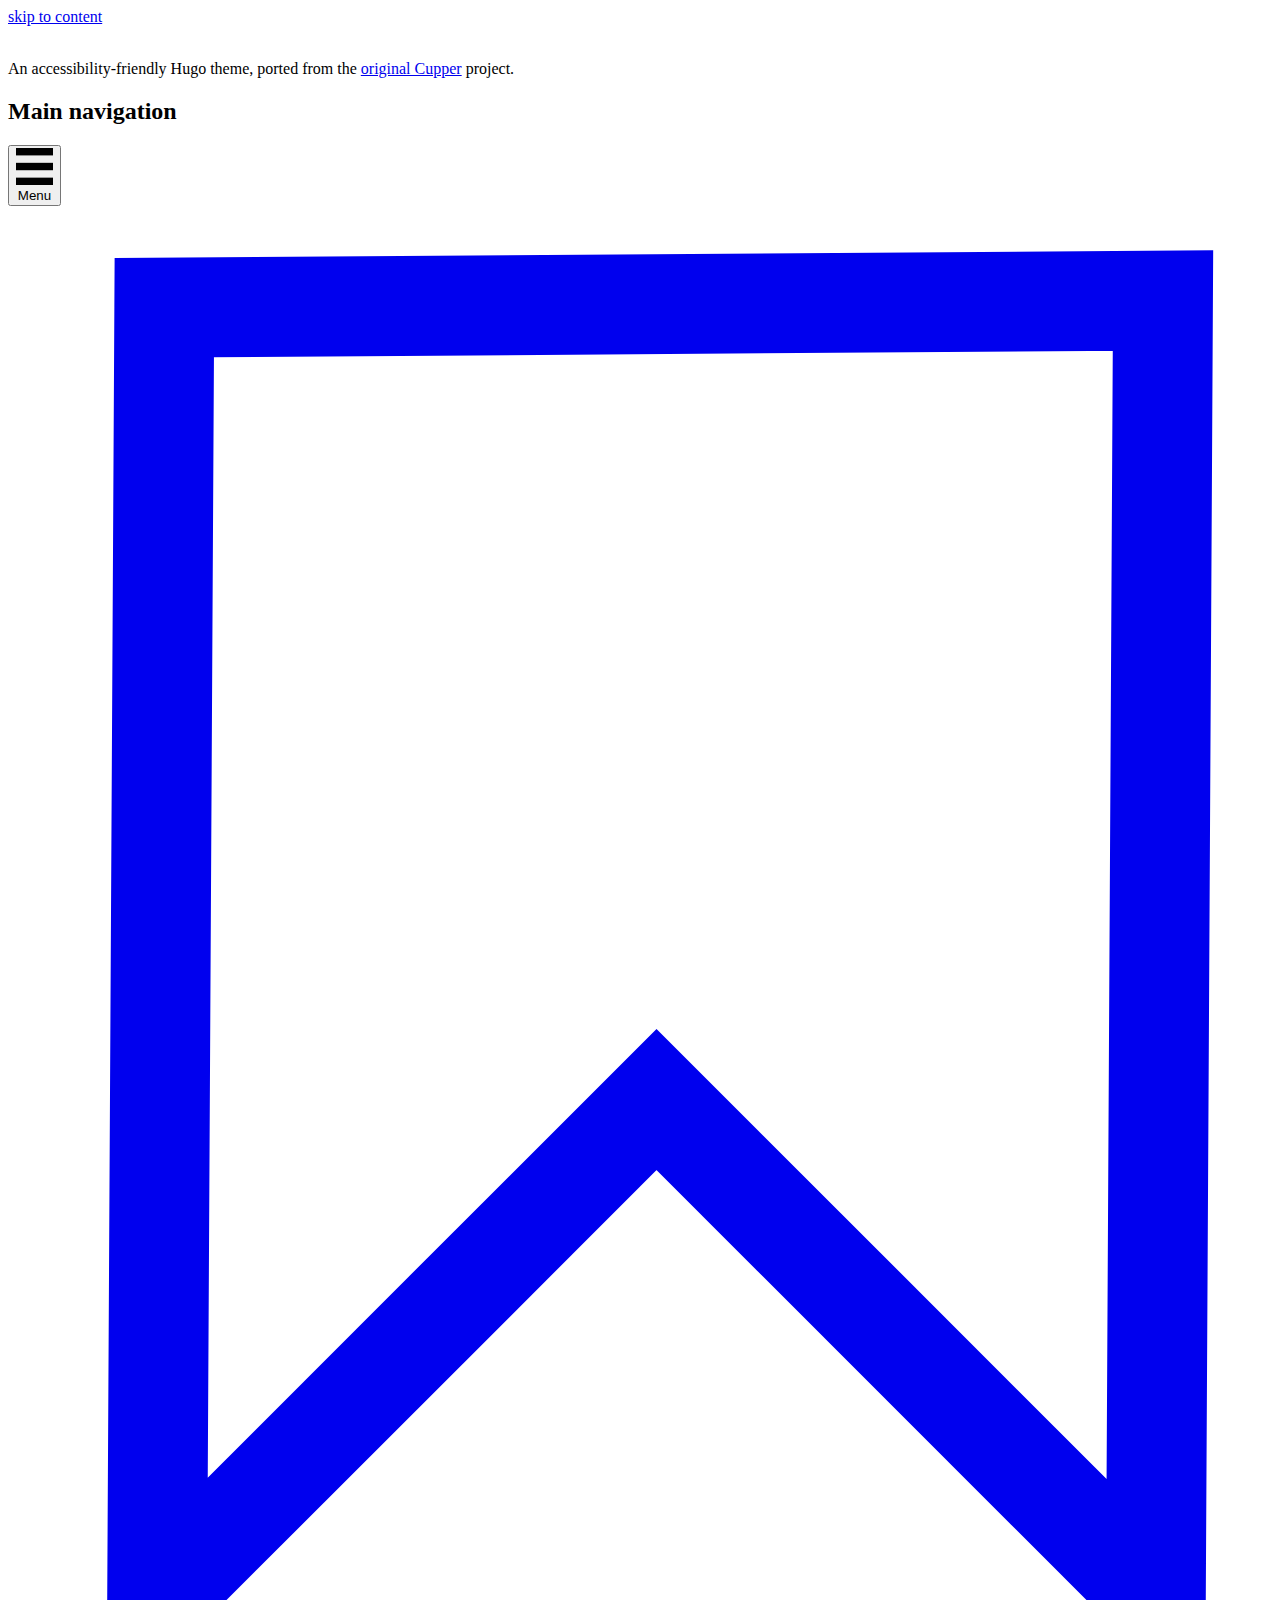
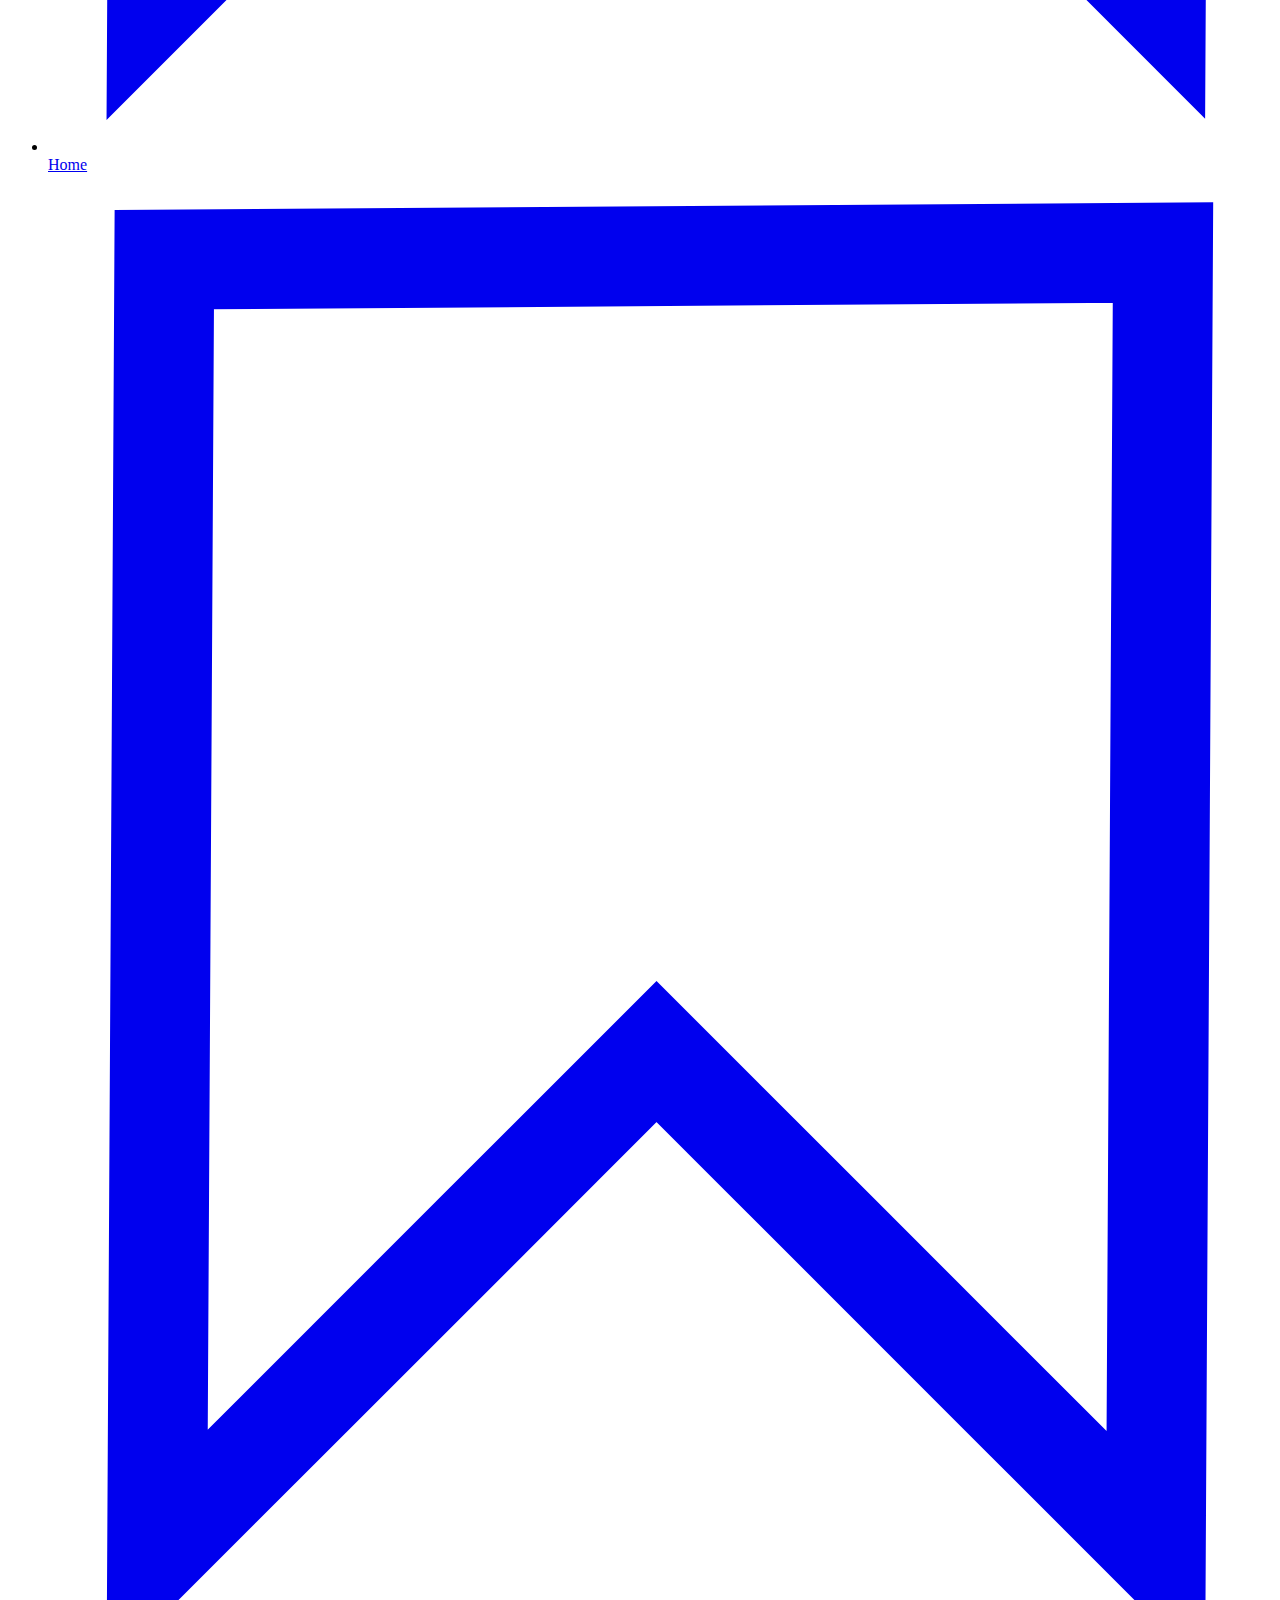
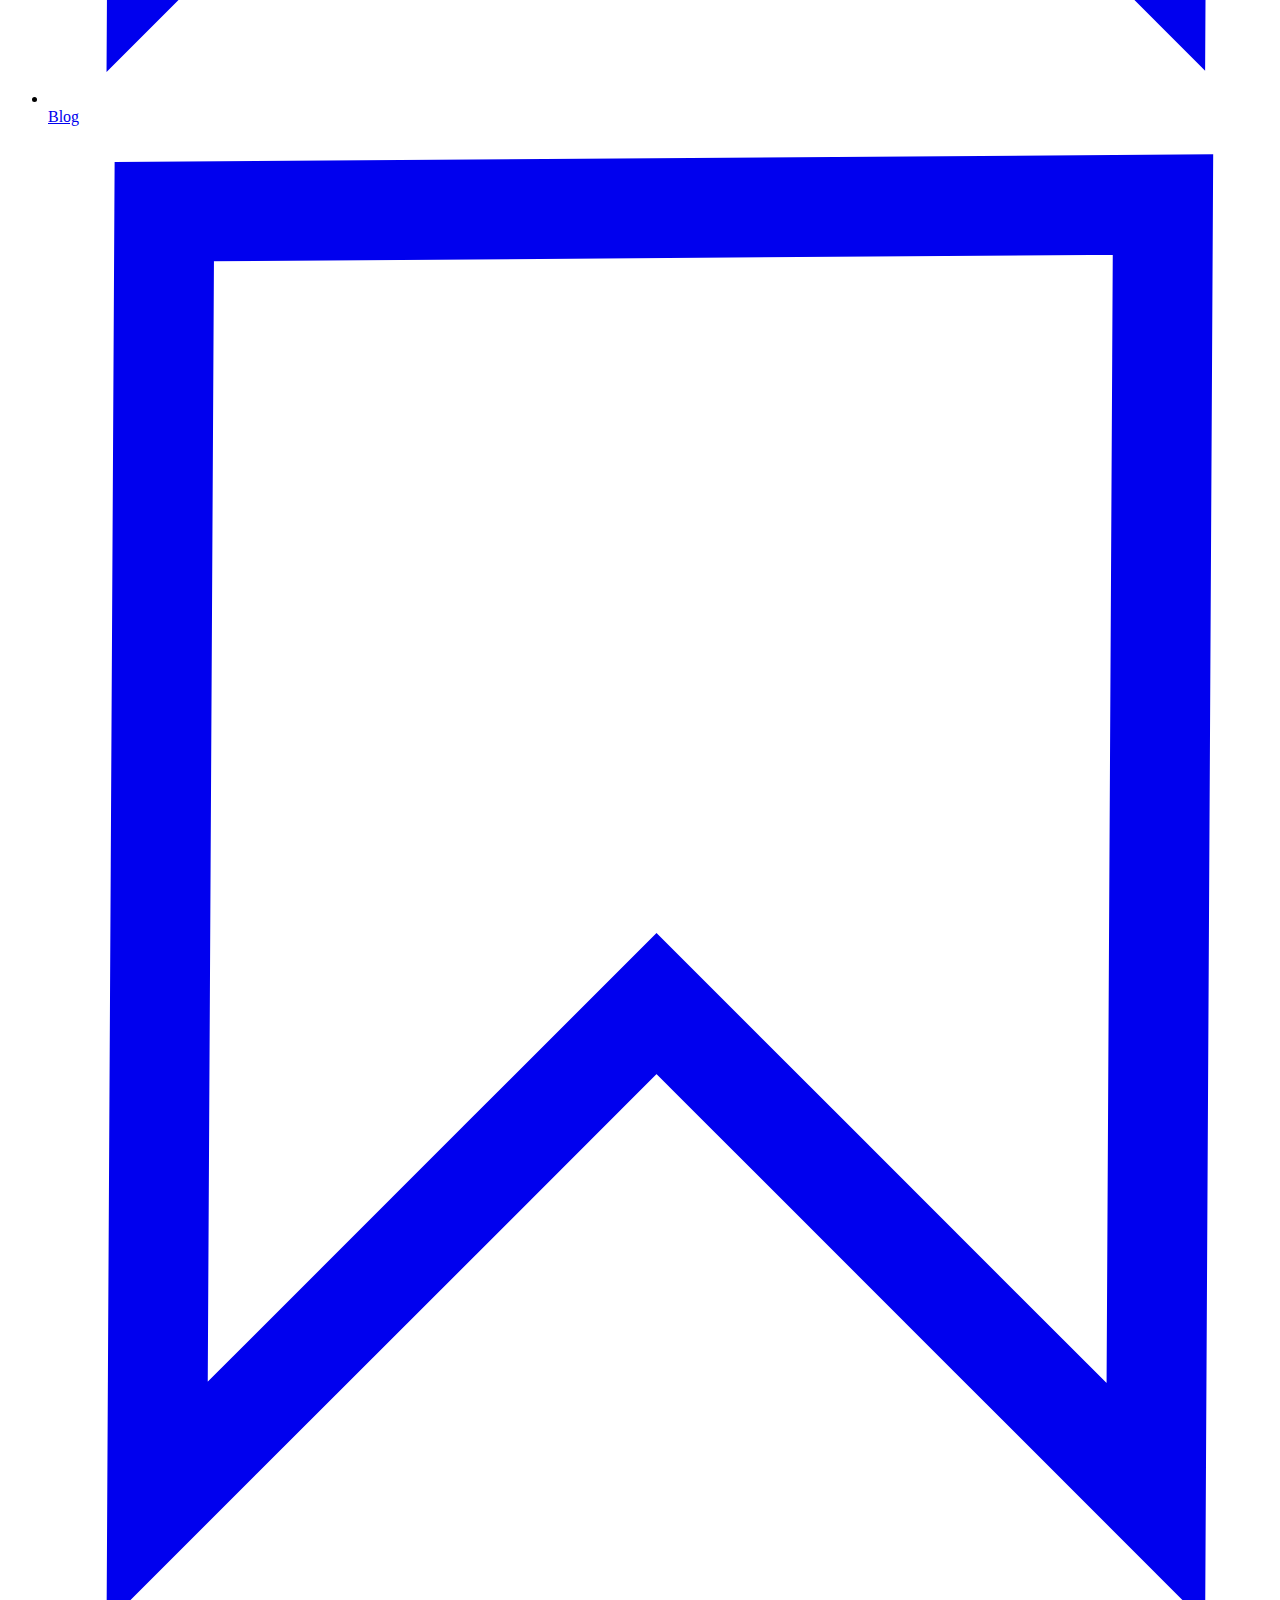
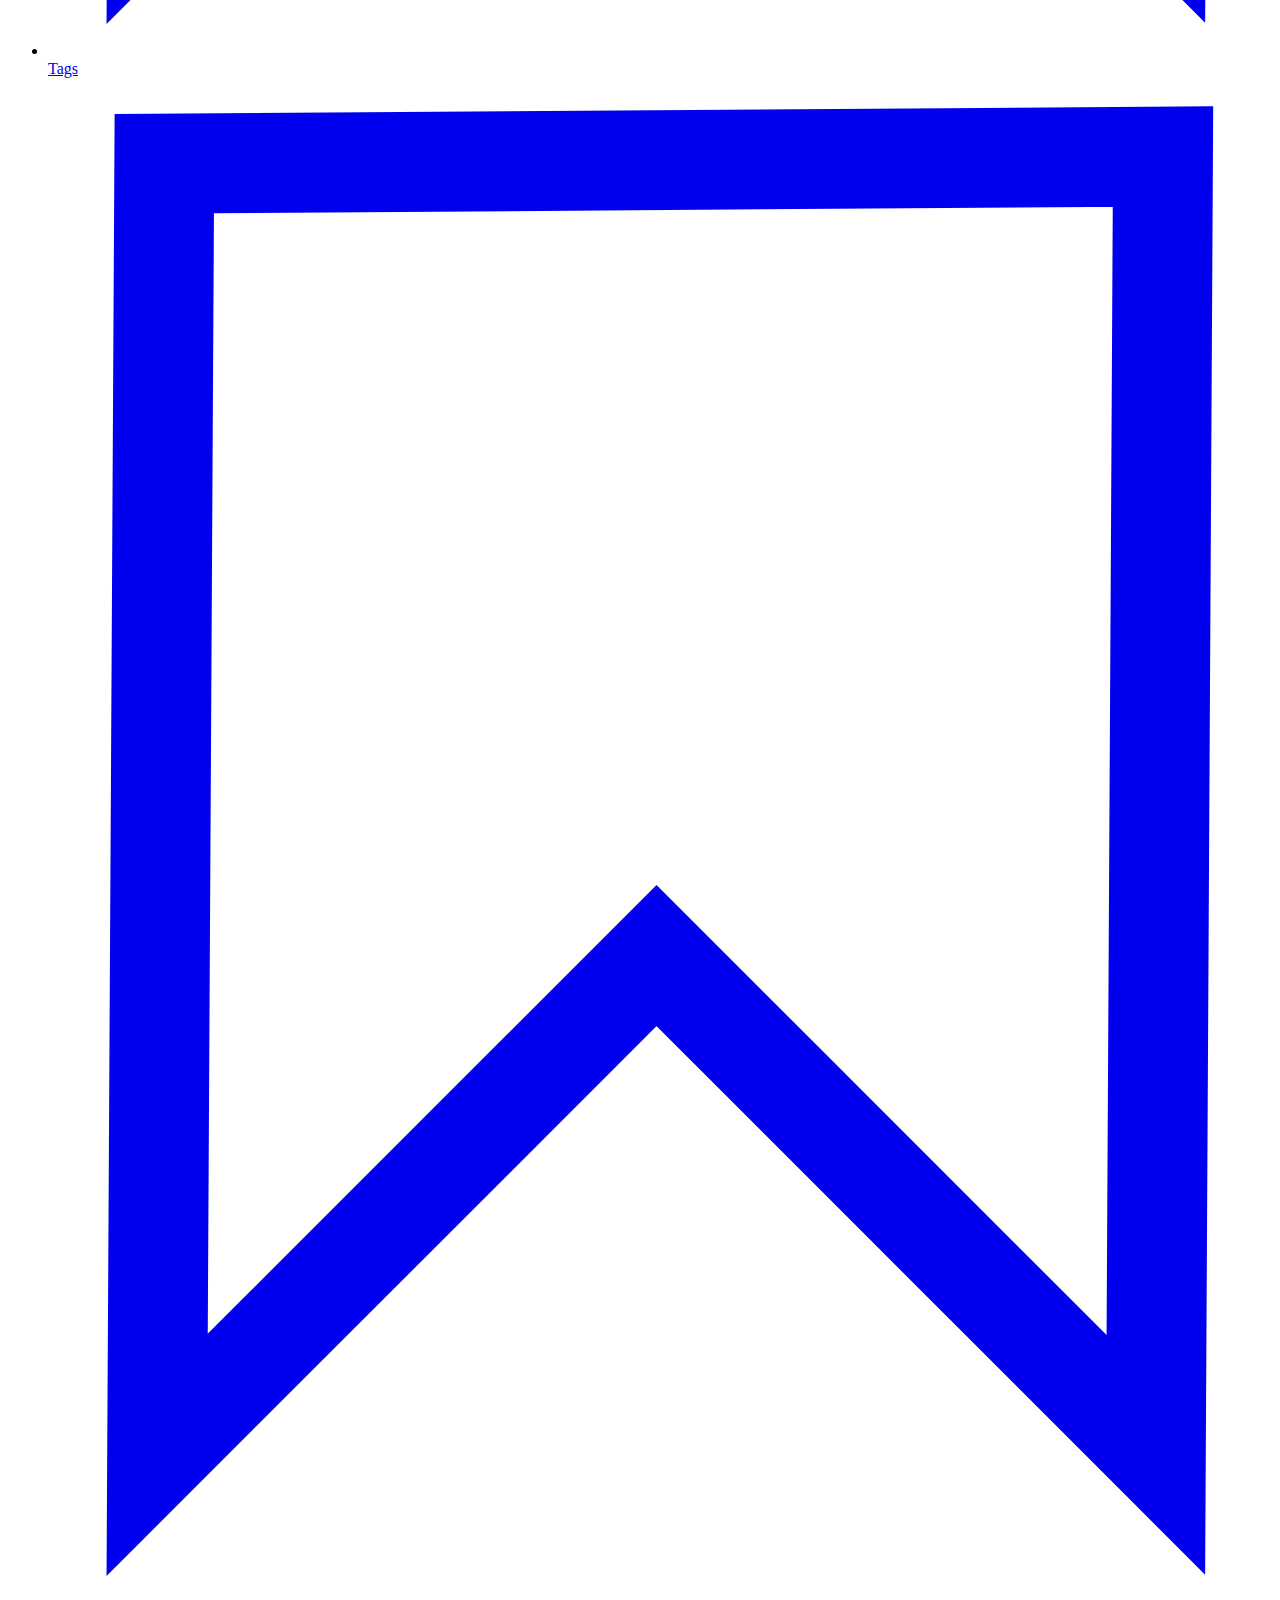
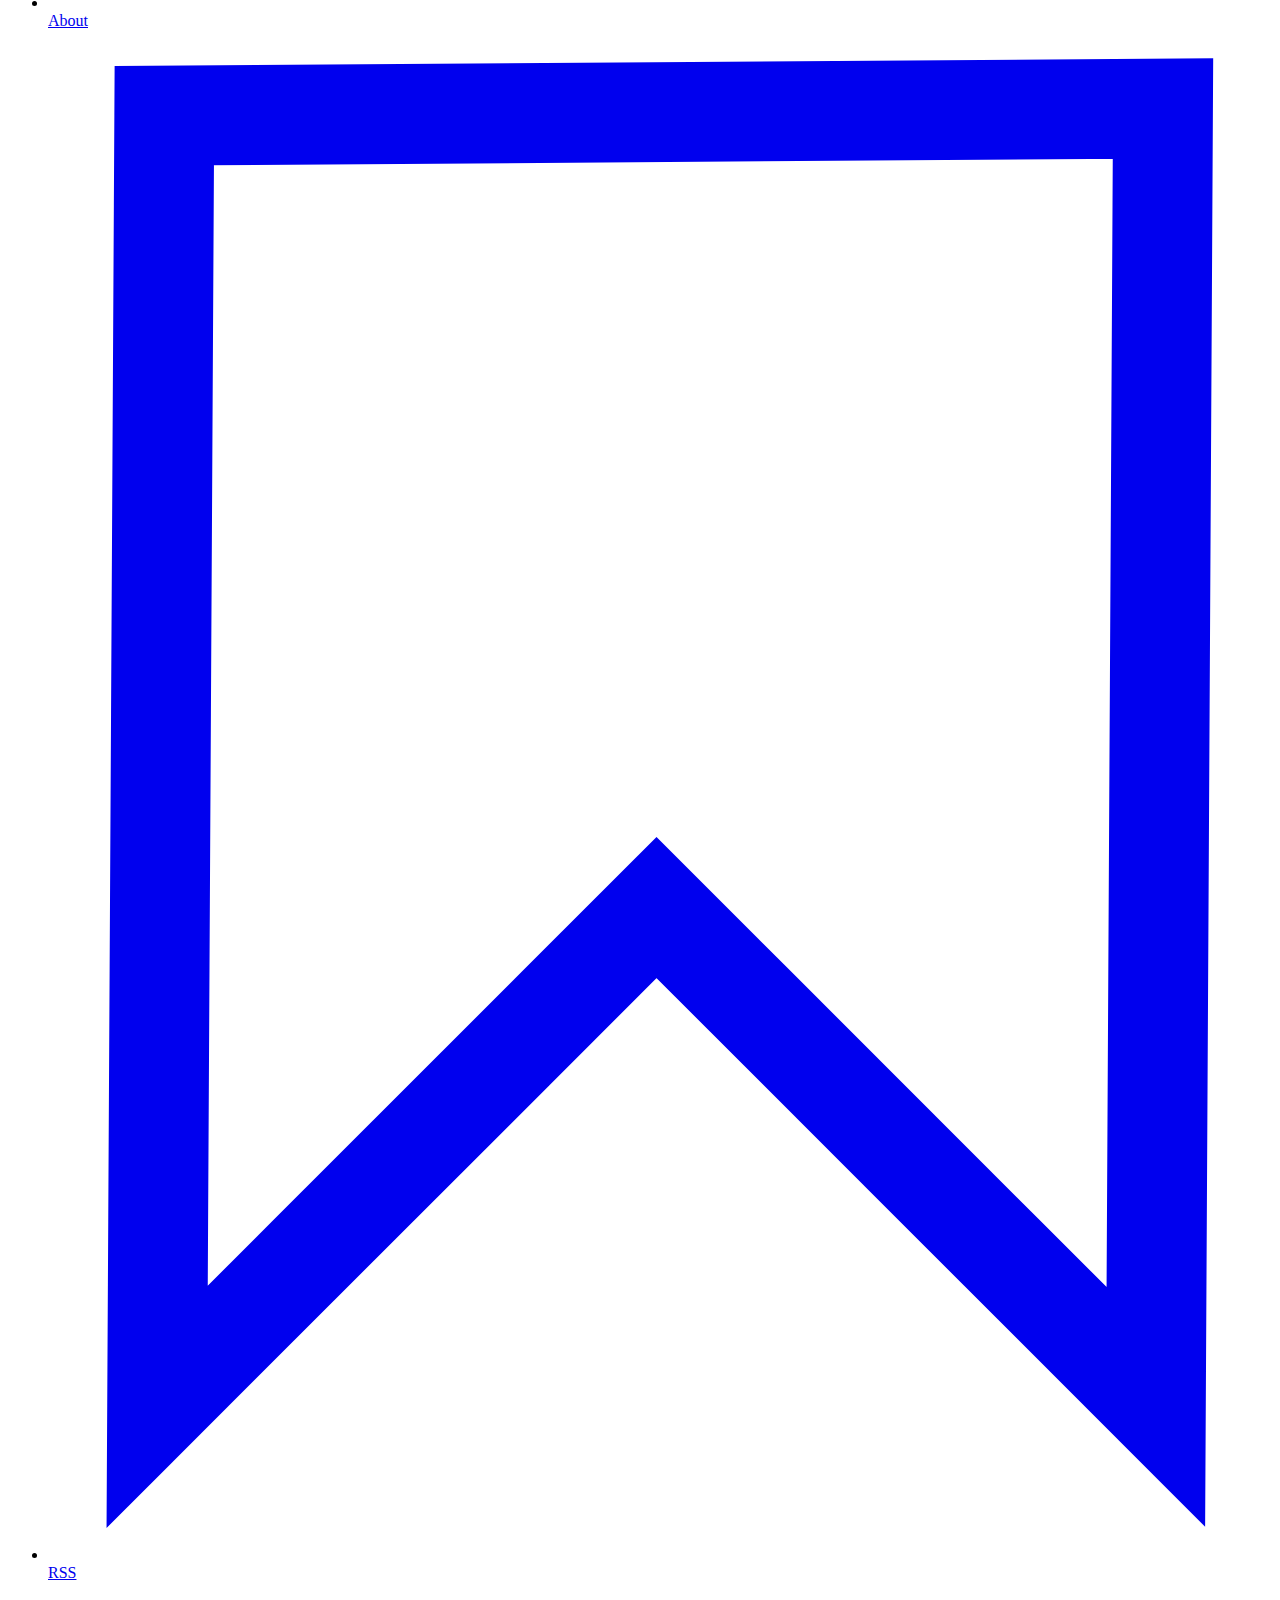
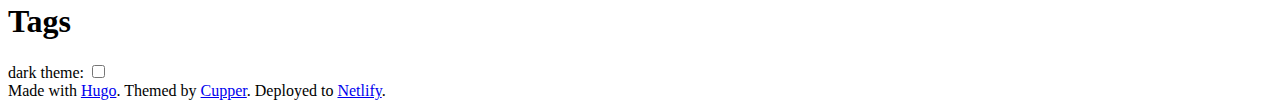
==== public/tags/index.html @ f9ec1fa9 "initial commit" ====
<!DOCTYPE html>
<html lang="en">
  <head>
  <meta charset="utf-8">
  <meta name="viewport" content="width=device-width, initial-scale=1.0">
  <meta http-equiv="X-UA-Compatible" content="IE=edge">

  <meta name="generator" content="Hugo 0.54.0" />
  <link rel="canonical" href="https://example.com/tags/">

  

  <link rel="apple-touch-icon" sizes="180x180" href="/apple-touch-icon.png">
  <link rel="icon" type="image/png" sizes="32x32" href="/favicon-32x32.png">
  <link rel="icon" type="image/png" sizes="16x16" href="/favicon-16x16.png">
  <link rel="manifest" href="/site.webmanifest">
  <link rel="mask-icon" href="/safari-pinned-tab.svg" color="#000000">
  <meta name="msapplication-TileColor" content="#ffffff">
  <meta name="theme-color" content="#ffffff">

  <link rel="stylesheet" href="https://example.com/css/prism.css" media="none" onload="this.media='all';">

  
  
  <link rel="stylesheet" type="text/css" href="https://example.com/css/styles.css">

  <style id="inverter" media="none">
    html { filter: invert(100%) }
    * { background-color: inherit }
    img:not([src*=".svg"]), .colors, iframe, .demo-container { filter: invert(100%) }
  </style>

  
  
  <title>Tags | Cupper</title>
</head>

  <body>
    <a href="#main">skip to content</a>
    <svg style="display: none">
  <symbol id="bookmark" viewBox="0 0 40 50">
   <g transform="translate(2266 3206.2)">
    <path style="stroke:currentColor;stroke-width:3.2637;fill:none" d="m-2262.2-3203.4-.2331 42.195 16.319-16.318 16.318 16.318.2331-42.428z"/>
   </g>
  </symbol>

  <symbol id="w3c" viewBox="0 0 127.09899 67.763">
   <text font-size="83" style="font-size:83px;font-family:Trebuchet;letter-spacing:-12;fill-opacity:0" letter-spacing="-12" y="67.609352" x="-26.782778">W3C</text>
   <text font-size="83" style="font-size:83px;font-weight:bold;font-family:Trebuchet;fill-opacity:0" y="67.609352" x="153.21722" font-weight="bold">SVG</text>
   <path style="fill:currentColor;image-rendering:optimizeQuality;shape-rendering:geometricPrecision" d="m33.695.377 12.062 41.016 12.067-41.016h8.731l-19.968 67.386h-.831l-12.48-41.759-12.479 41.759h-.832l-19.965-67.386h8.736l12.061 41.016 8.154-27.618-3.993-13.397h8.737z"/>
   <path style="fill:currentColor;image-rendering:optimizeQuality;shape-rendering:geometricPrecision" d="m91.355 46.132c0 6.104-1.624 11.234-4.862 15.394-3.248 4.158-7.45 6.237-12.607 6.237-3.882 0-7.263-1.238-10.148-3.702-2.885-2.47-5.02-5.812-6.406-10.022l6.82-2.829c1.001 2.552 2.317 4.562 3.953 6.028 1.636 1.469 3.56 2.207 5.781 2.207 2.329 0 4.3-1.306 5.909-3.911 1.609-2.606 2.411-5.738 2.411-9.401 0-4.049-.861-7.179-2.582-9.399-1.995-2.604-5.129-3.912-9.397-3.912h-3.327v-3.991l11.646-20.133h-14.062l-3.911 6.655h-2.493v-14.976h32.441v4.075l-12.31 21.217c4.324 1.385 7.596 3.911 9.815 7.571 2.22 3.659 3.329 7.953 3.329 12.892z"/>
   <path style="fill:currentColor;image-rendering:optimizeQuality;shape-rendering:geometricPrecision" d="m125.21 0 1.414 8.6-5.008 9.583s-1.924-4.064-5.117-6.314c-2.693-1.899-4.447-2.309-7.186-1.746-3.527.73-7.516 4.938-9.258 10.13-2.084 6.21-2.104 9.218-2.178 11.978-.115 4.428.58 7.043.58 7.043s-3.04-5.626-3.011-13.866c.018-5.882.947-11.218 3.666-16.479 2.404-4.627 5.954-7.404 9.114-7.728 3.264-.343 5.848 1.229 7.841 2.938 2.089 1.788 4.213 5.698 4.213 5.698l4.94-9.837z"/>
   <path style="fill:currentColor;image-rendering:optimizeQuality;shape-rendering:geometricPrecision" d="m125.82 48.674s-2.208 3.957-3.589 5.48c-1.379 1.524-3.849 4.209-6.896 5.555-3.049 1.343-4.646 1.598-7.661 1.306-3.01-.29-5.807-2.032-6.786-2.764-.979-.722-3.486-2.864-4.897-4.854-1.42-2-3.634-5.995-3.634-5.995s1.233 4.001 2.007 5.699c.442.977 1.81 3.965 3.749 6.572 1.805 2.425 5.315 6.604 10.652 7.545 5.336.945 9.002-1.449 9.907-2.031.907-.578 2.819-2.178 4.032-3.475 1.264-1.351 2.459-3.079 3.116-4.108.487-.758 1.276-2.286 1.276-2.286l-1.276-6.644z"/>
  </symbol>

  <symbol id="tag" viewBox="0 0 177.16535 177.16535">
    <g transform="translate(0 -875.2)">
     <path style="fill-rule:evenodd;stroke-width:0;fill:currentColor" d="m159.9 894.3-68.79 8.5872-75.42 77.336 61.931 60.397 75.429-76.565 6.8495-69.755zm-31.412 31.835a10.813 10.813 0 0 1 1.8443 2.247 10.813 10.813 0 0 1 -3.5174 14.872l-.0445.0275a10.813 10.813 0 0 1 -14.86 -3.5714 10.813 10.813 0 0 1 3.5563 -14.863 10.813 10.813 0 0 1 13.022 1.2884z"/>
    </g>
  </symbol>

  <symbol id="balloon" viewBox="0 0 141.73228 177.16535">
   <g transform="translate(0 -875.2)">
    <g>
     <path style="fill:currentColor" d="m68.156 882.83-.88753 1.4269c-4.9564 7.9666-6.3764 17.321-5.6731 37.378.36584 10.437 1.1246 23.51 1.6874 29.062.38895 3.8372 3.8278 32.454 4.6105 38.459 4.6694-.24176 9.2946.2879 14.377 1.481 1.2359-3.2937 5.2496-13.088 8.886-21.623 6.249-14.668 8.4128-21.264 10.253-31.252 1.2464-6.7626 1.6341-12.156 1.4204-19.764-.36325-12.93-2.1234-19.487-6.9377-25.843-2.0833-2.7507-6.9865-7.6112-7.9127-7.8436-.79716-.20019-6.6946-1.0922-6.7755-1.0248-.02213.0182-5.0006-.41858-7.5248-.22808l-2.149-.22808h-3.3738z"/>
     <path style="fill:currentColor" d="m61.915 883.28-3.2484.4497c-1.7863.24724-3.5182.53481-3.8494.63994-2.4751.33811-4.7267.86957-6.7777 1.5696-.28598 0-1.0254.20146-2.3695.58589-5.0418 1.4418-6.6374 2.2604-8.2567 4.2364-6.281 7.6657-11.457 18.43-12.932 26.891-1.4667 8.4111.71353 22.583 5.0764 32.996 3.8064 9.0852 13.569 25.149 22.801 37.517 1.3741 1.841 2.1708 2.9286 2.4712 3.5792 3.5437-1.1699 6.8496-1.9336 10.082-2.3263-1.3569-5.7831-4.6968-21.86-6.8361-33.002-.92884-4.8368-2.4692-14.322-3.2452-19.991-.68557-5.0083-.77707-6.9534-.74159-15.791.04316-10.803.41822-16.162 1.5026-21.503 1.4593-5.9026 3.3494-11.077 6.3247-15.852z"/>
     <path style="fill:currentColor" d="m94.499 885.78c-.10214-.0109-.13691 0-.0907.0409.16033.13489 1.329 1.0675 2.5976 2.0723 6.7003 5.307 11.273 14.568 12.658 25.638.52519 4.1949.24765 14.361-.5059 18.523-2.4775 13.684-9.7807 32.345-20.944 53.519l-3.0559 5.7971c2.8082.76579 5.7915 1.727 8.9926 2.8441 11.562-11.691 18.349-19.678 24.129-28.394 7.8992-11.913 11.132-20.234 12.24-31.518.98442-10.02-1.5579-20.876-6.7799-28.959-.2758-.4269-.57803-.86856-.89617-1.3166-3.247-6.13-9.752-12.053-21.264-16.131-2.3687-.86369-6.3657-2.0433-7.0802-2.1166z"/>
     <path style="fill:currentColor" d="m32.52 892.22c-.20090-.13016-1.4606.81389-3.9132 2.7457-11.486 9.0476-17.632 24.186-16.078 39.61.79699 7.9138 2.4066 13.505 5.9184 20.562 5.8577 11.77 14.749 23.219 30.087 38.74.05838.059.12188.1244.18052.1838 1.3166-.5556 2.5965-1.0618 3.8429-1.5199-.66408-.32448-1.4608-1.3297-3.8116-4.4602-5.0951-6.785-8.7512-11.962-13.051-18.486-5.1379-7.7948-5.0097-7.5894-8.0586-13.054-6.2097-11.13-8.2674-17.725-8.6014-27.563-.21552-6.3494.13041-9.2733 1.775-14.987 2.1832-7.5849 3.9273-10.986 9.2693-18.07 1.7839-2.3656 2.6418-3.57 2.4409-3.7003z"/>
     <path style="fill:currentColor" d="m69.133 992.37c-6.2405.0309-12.635.76718-19.554 2.5706 4.6956 4.7759 9.935 10.258 12.05 12.625l4.1272 4.6202h11.493l3.964-4.4516c2.0962-2.3541 7.4804-7.9845 12.201-12.768-8.378-1.4975-16.207-2.6353-24.281-2.5955z"/>
     <rect style="stroke-width:0;fill:currentColor" ry="2.0328" height="27.746" width="22.766" y="1017.7" x="60.201"/>
    </g>
   </g>
  </symbol>

  <symbol id="info" viewBox="0 0 41.667 41.667">
   <g transform="translate(-37.035 -1004.6)">
    <path style="stroke-linejoin:round;stroke:currentColor;stroke-linecap:round;stroke-width:3.728;fill:none" d="m76.25 1030.2a18.968 18.968 0 0 1 -23.037 13.709 18.968 18.968 0 0 1 -13.738 -23.019 18.968 18.968 0 0 1 23.001 -13.768 18.968 18.968 0 0 1 13.798 22.984"/>
    <g transform="matrix(1.1146 0 0 1.1146 -26.276 -124.92)">
     <path style="stroke:currentColor;stroke-linecap:round;stroke-width:3.728;fill:none" d="m75.491 1039.5v-8.7472"/>
     <path style="stroke-width:0;fill:currentColor" transform="scale(-1)" d="m-73.193-1024.5a2.3719 2.3719 0 0 1 -2.8807 1.7142 2.3719 2.3719 0 0 1 -1.718 -2.8785 2.3719 2.3719 0 0 1 2.8763 -1.7217 2.3719 2.3719 0 0 1 1.7254 2.8741"/>
    </g>
   </g>
  </symbol>

  <symbol id="warning" viewBox="0 0 48.430474 41.646302">
    <g transform="translate(-1.1273 -1010.2)">
     <path style="stroke-linejoin:round;stroke:currentColor;stroke-linecap:round;stroke-width:4.151;fill:none" d="m25.343 1012.3-22.14 37.496h44.28z"/>
     <path style="stroke:currentColor;stroke-linecap:round;stroke-width:4.1512;fill:none" d="m25.54 1027.7v8.7472"/>
     <path style="stroke-width:0;fill:currentColor" d="m27.839 1042.8a2.3719 2.3719 0 0 1 -2.8807 1.7143 2.3719 2.3719 0 0 1 -1.718 -2.8785 2.3719 2.3719 0 0 1 2.8763 -1.7217 2.3719 2.3719 0 0 1 1.7254 2.8741"/>
    </g>
  </symbol>

  <symbol id="menu" viewBox="0 0 50 50">
     <rect style="stroke-width:0;fill:currentColor" height="10" width="50" y="0" x="0"/>
     <rect style="stroke-width:0;fill:currentColor" height="10" width="50" y="20" x="0"/>
     <rect style="stroke-width:0;fill:currentColor" height="10" width="50" y="40" x="0"/>
   </symbol>

   <symbol id="link" viewBox="0 0 50 50">
    <g transform="translate(0 -1002.4)">
     <g transform="matrix(.095670 0 0 .095670 2.3233 1004.9)">
      <g>
       <path style="stroke-width:0;fill:currentColor" d="m452.84 192.9-128.65 128.65c-35.535 35.54-93.108 35.54-128.65 0l-42.881-42.886 42.881-42.876 42.884 42.876c11.845 11.822 31.064 11.846 42.886 0l128.64-128.64c11.816-11.831 11.816-31.066 0-42.9l-42.881-42.881c-11.822-11.814-31.064-11.814-42.887 0l-45.928 45.936c-21.292-12.531-45.491-17.905-69.449-16.291l72.501-72.526c35.535-35.521 93.136-35.521 128.64 0l42.886 42.881c35.535 35.523 35.535 93.141-.001 128.66zm-254.28 168.51-45.903 45.9c-11.845 11.846-31.064 11.817-42.881 0l-42.884-42.881c-11.845-11.821-11.845-31.041 0-42.886l128.65-128.65c11.819-11.814 31.069-11.814 42.884 0l42.886 42.886 42.876-42.886-42.876-42.881c-35.54-35.521-93.113-35.521-128.65 0l-128.65 128.64c-35.538 35.545-35.538 93.146 0 128.65l42.883 42.882c35.51 35.54 93.11 35.54 128.65 0l72.496-72.499c-23.956 1.597-48.092-3.784-69.474-16.283z"/>
      </g>
     </g>
    </g>
  </symbol>

  <symbol id="doc" viewBox="0 0 35 45">
   <g transform="translate(-147.53 -539.83)">
    <path style="stroke:currentColor;stroke-width:2.4501;fill:none" d="m149.38 542.67v39.194h31.354v-39.194z"/>
    <g style="stroke-width:25" transform="matrix(.098003 0 0 .098003 133.69 525.96)">
     <path d="m220 252.36h200" style="stroke:currentColor;stroke-width:25;fill:none"/>
     <path style="stroke:currentColor;stroke-width:25;fill:none" d="m220 409.95h200"/>
     <path d="m220 488.74h200" style="stroke:currentColor;stroke-width:25;fill:none"/>
     <path d="m220 331.15h200" style="stroke:currentColor;stroke-width:25;fill:none"/>
    </g>
   </g>
 </symbol>

 <symbol id="tick" viewBox="0 0 177.16535 177.16535">
  <g transform="translate(0 -875.2)">
   <rect style="stroke-width:0;fill:currentColor" transform="rotate(30)" height="155" width="40" y="702.99" x="556.82"/>
   <rect style="stroke-width:0;fill:currentColor" transform="rotate(30)" height="40" width="90.404" y="817.99" x="506.42"/>
  </g>
 </symbol>
</svg>

    <div class="wrapper">
      <header class="intro-and-nav" role="banner">
  <div>
    <div class="intro">
      <a class="logo" href="/" aria-label="Cupper home page">
        <img src="https://example.com/images/logo.svg" alt="">
      </a>
      <p class="library-desc">
        
          An accessibility-friendly Hugo theme, ported from the <a href="https://github.com/ThePacielloGroup/cupper">original Cupper</a> project.
        
      </p>
    </div>
    <nav id="patterns-nav" class="patterns" role="navigation">
  <h2 class="vh">Main navigation</h2>
  <button id="menu-button" aria-expanded="false">
    <svg viewBox="0 0 50 50" aria-hidden="true" focusable="false">
      <use xlink:href="#menu"></use>
    </svg>
    Menu
  </button>
  
  <ul id="patterns-list">
  
    <li class="pattern">
      
      
      
      
      <a href="/" >
        <svg class="bookmark-icon" aria-hidden="true" focusable="false" viewBox="0 0 40 50">
          <use xlink:href="#bookmark"></use>
        </svg>
        <span class="text">Home</span>
      </a>
    </li>
  
    <li class="pattern">
      
      
      
      
      <a href="/post/" >
        <svg class="bookmark-icon" aria-hidden="true" focusable="false" viewBox="0 0 40 50">
          <use xlink:href="#bookmark"></use>
        </svg>
        <span class="text">Blog</span>
      </a>
    </li>
  
    <li class="pattern">
      
      
      
      
      <a href="/tags/" aria-current="page">
        <svg class="bookmark-icon" aria-hidden="true" focusable="false" viewBox="0 0 40 50">
          <use xlink:href="#bookmark"></use>
        </svg>
        <span class="text">Tags</span>
      </a>
    </li>
  
    <li class="pattern">
      
      
      
      
      <a href="/about/" >
        <svg class="bookmark-icon" aria-hidden="true" focusable="false" viewBox="0 0 40 50">
          <use xlink:href="#bookmark"></use>
        </svg>
        <span class="text">About</span>
      </a>
    </li>
  
    <li class="pattern">
      
      
      
      
      <a href="/index.xml" >
        <svg class="bookmark-icon" aria-hidden="true" focusable="false" viewBox="0 0 40 50">
          <use xlink:href="#bookmark"></use>
        </svg>
        <span class="text">RSS</span>
      </a>
    </li>
  
  </ul>
</nav>
  </div>
</header>
      <div class="main-and-footer">
        <div>
          
  <main id="main">
    <h1>Tags</h1>
    <ul class="patterns-list">
      
      
    </ul>
  </main>

          <footer role="contentinfo">
  <div>
    <label for="themer">
      dark theme: <input type="checkbox" id="themer" class="vh">
      <span aria-hidden="true"></span>
    </label>
  </div>
  
    Made with <a href="https://gohugo.io/">Hugo</a>. Themed by <a href="https://github.com/zwbetz-gh/cupper-hugo-theme">Cupper</a>. Deployed to <a href="https://www.netlify.com/">Netlify</a>.
  
</footer>

        </div>
      </div>
    </div>
    <script src="https://example.com/js/prism.js"></script>
<script src="https://example.com/js/dom-scripts.js"></script>

    
  
  <script>
  window.ga=window.ga||function(){(ga.q=ga.q||[]).push(arguments)};ga.l=+new Date;
  ga('create', 'UA-123456789-1', 'auto');
  ga('send', 'pageview');
  </script>
  <script async src='https://www.google-analytics.com/analytics.js'></script>
  

  </body>
</html>
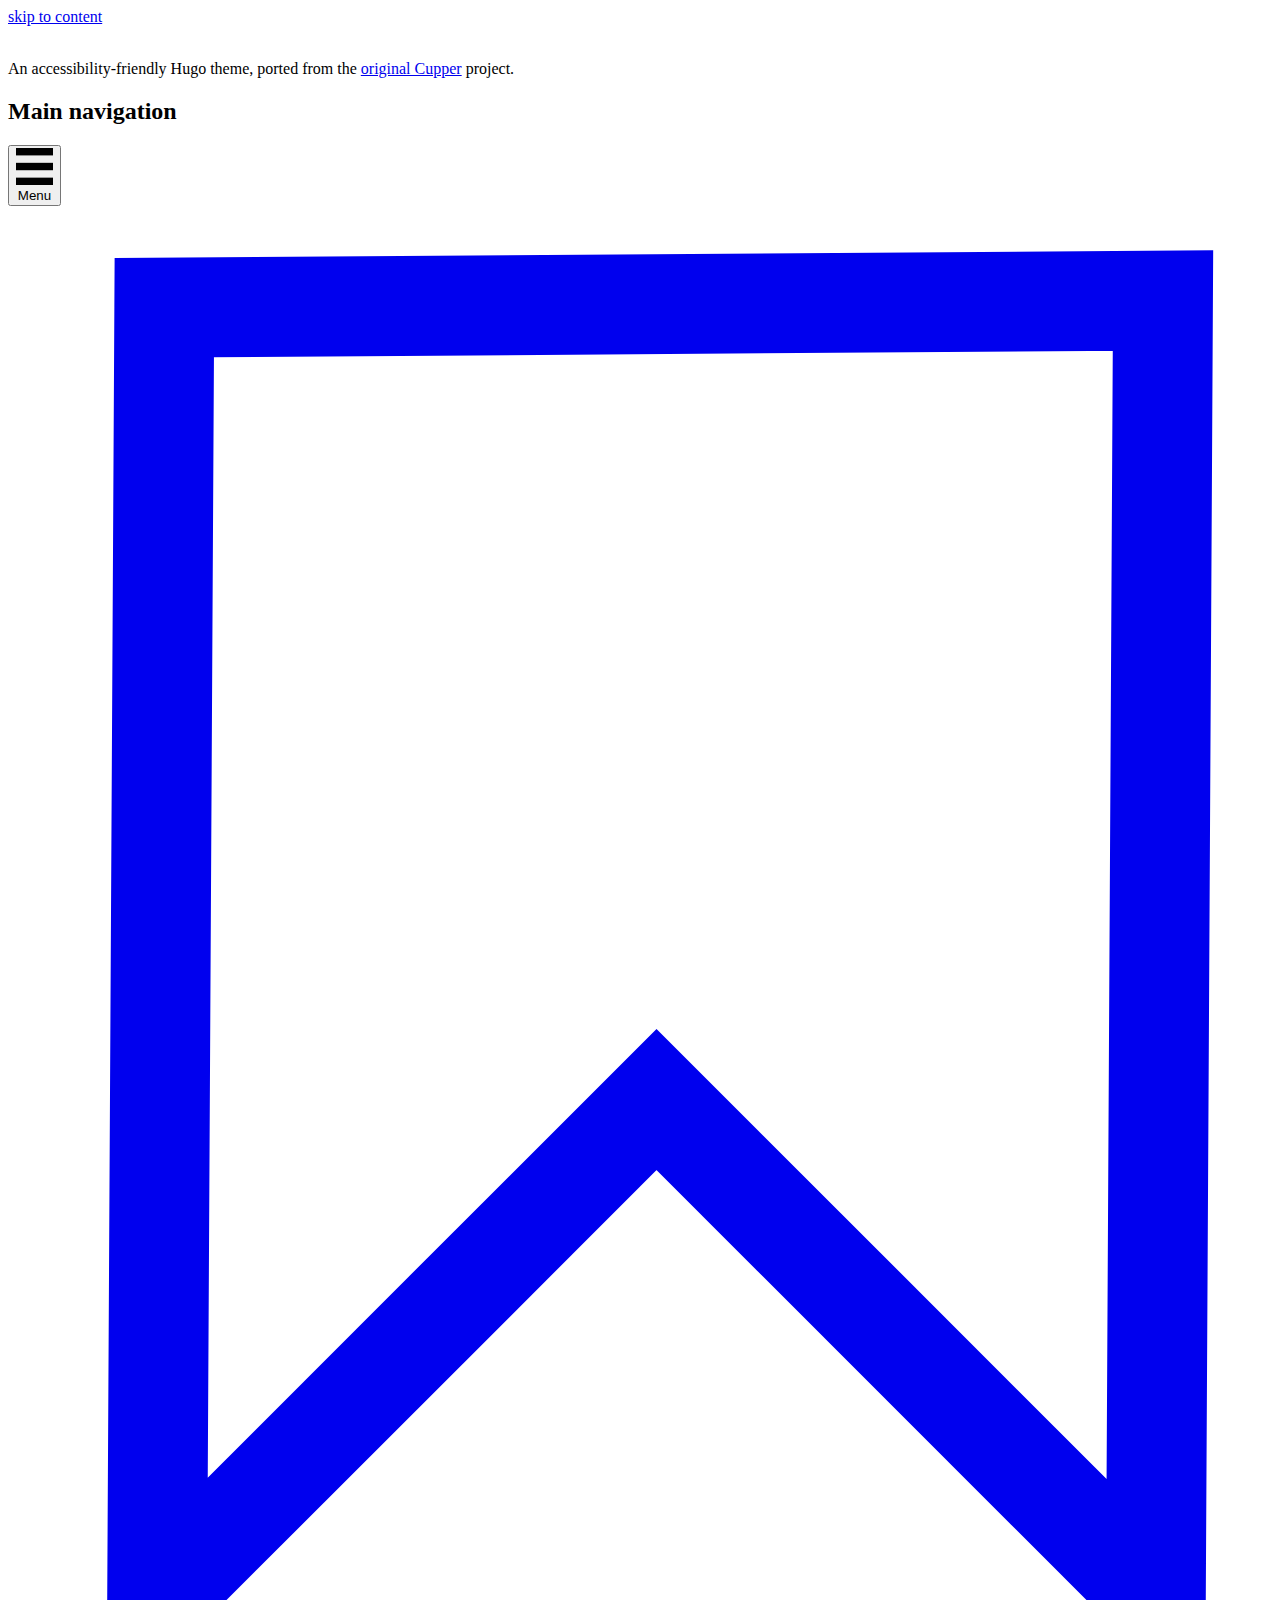
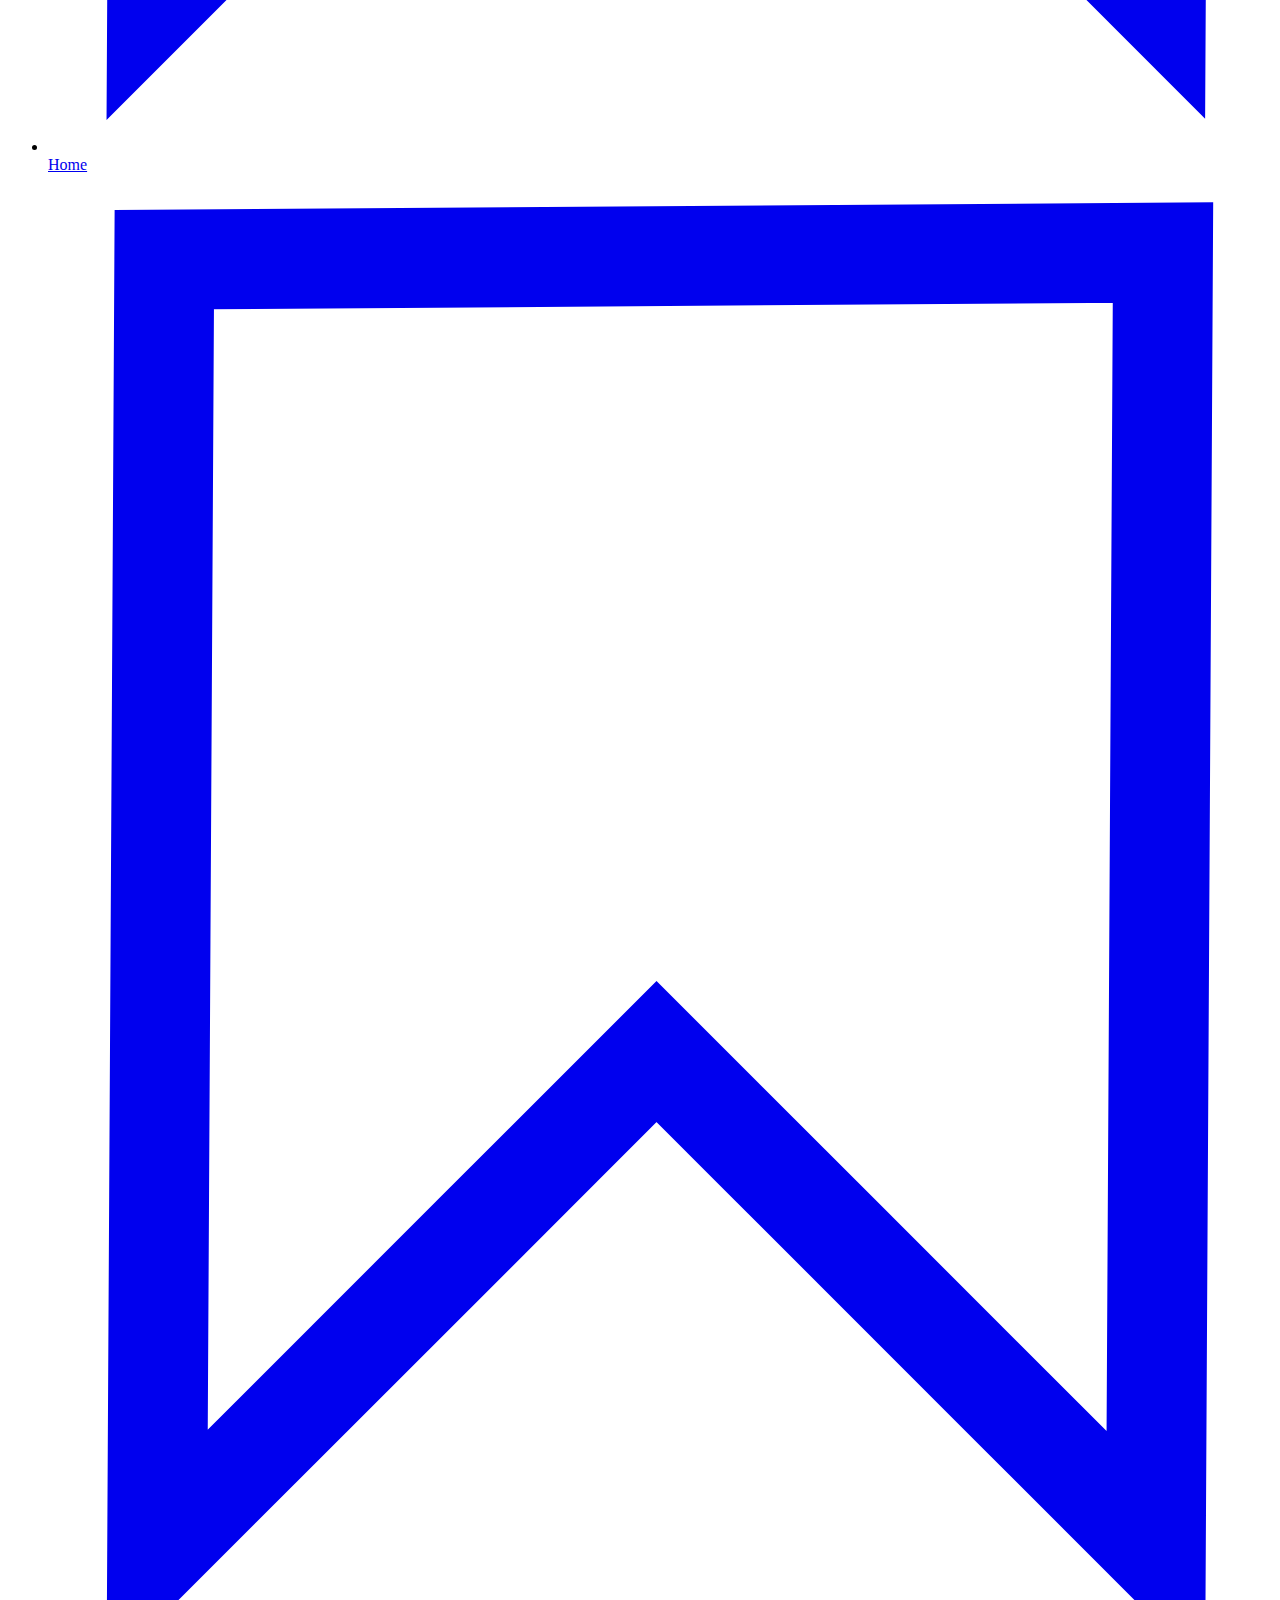
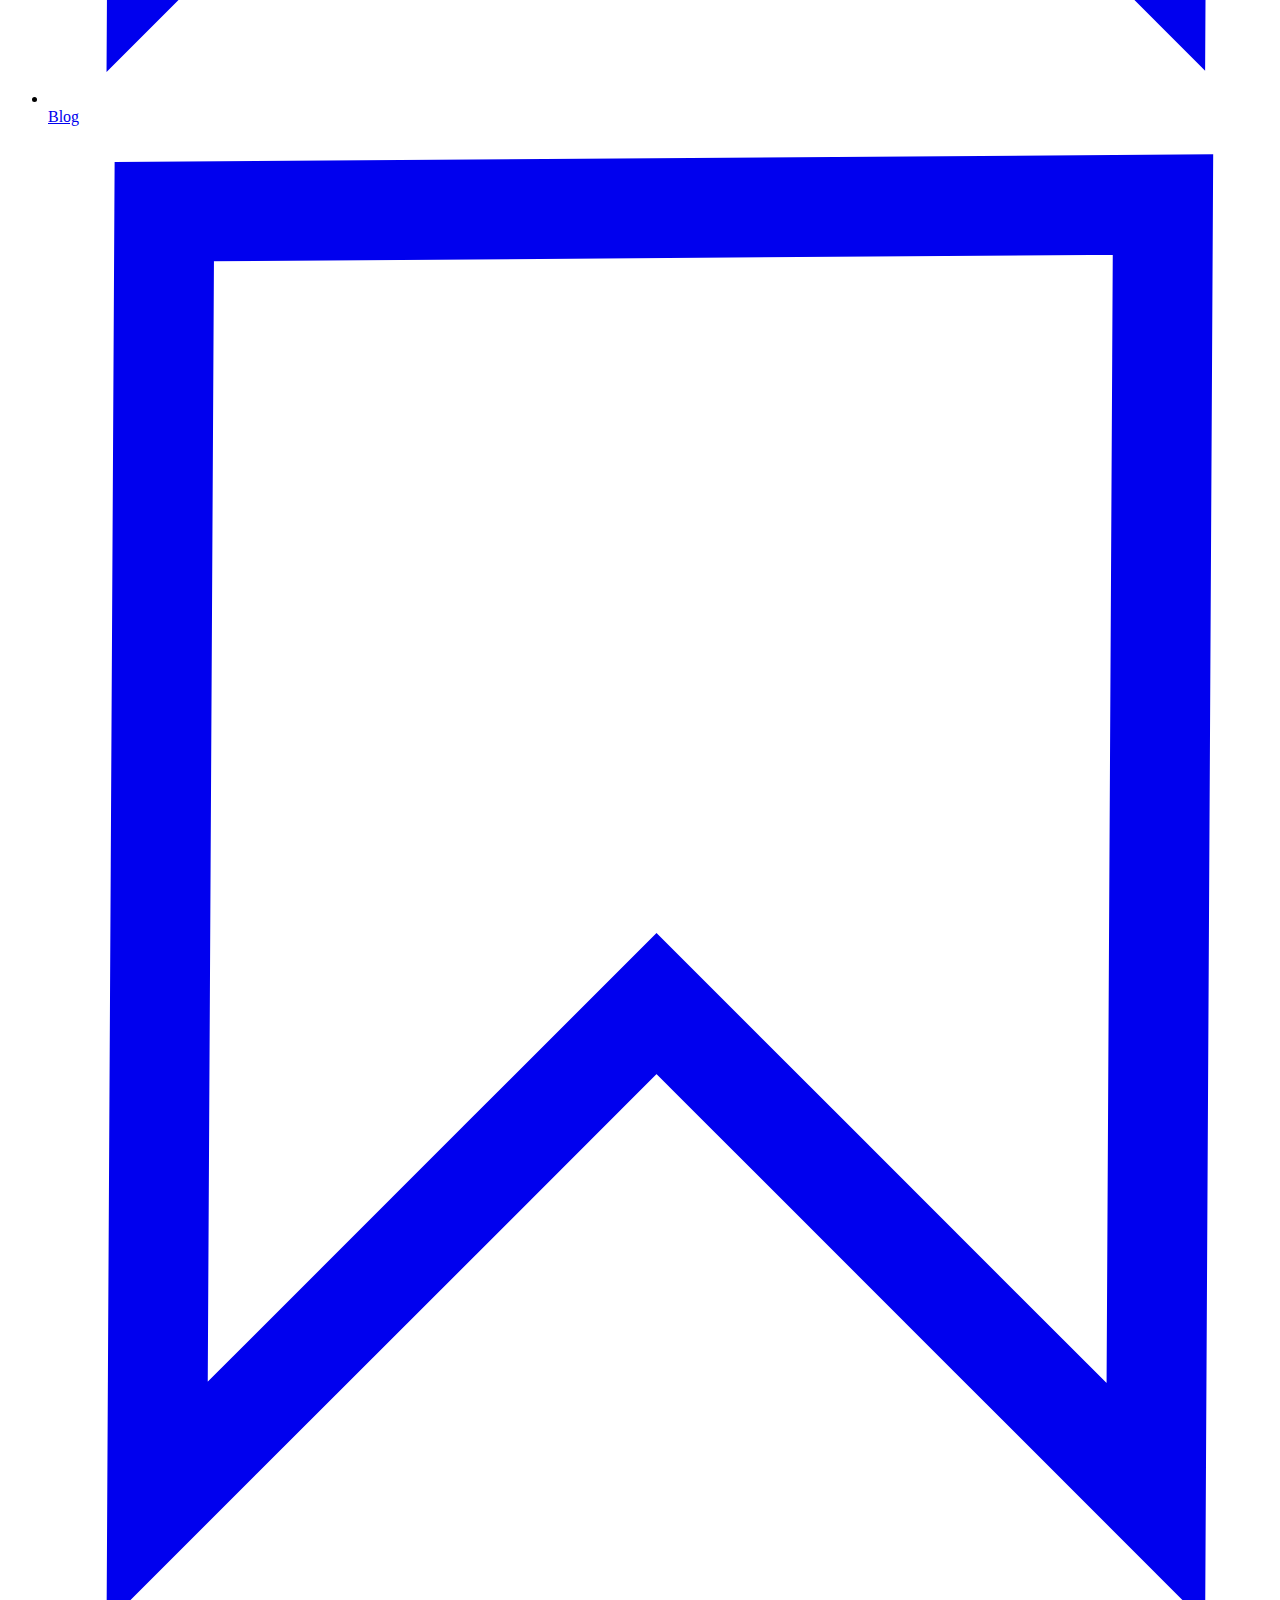
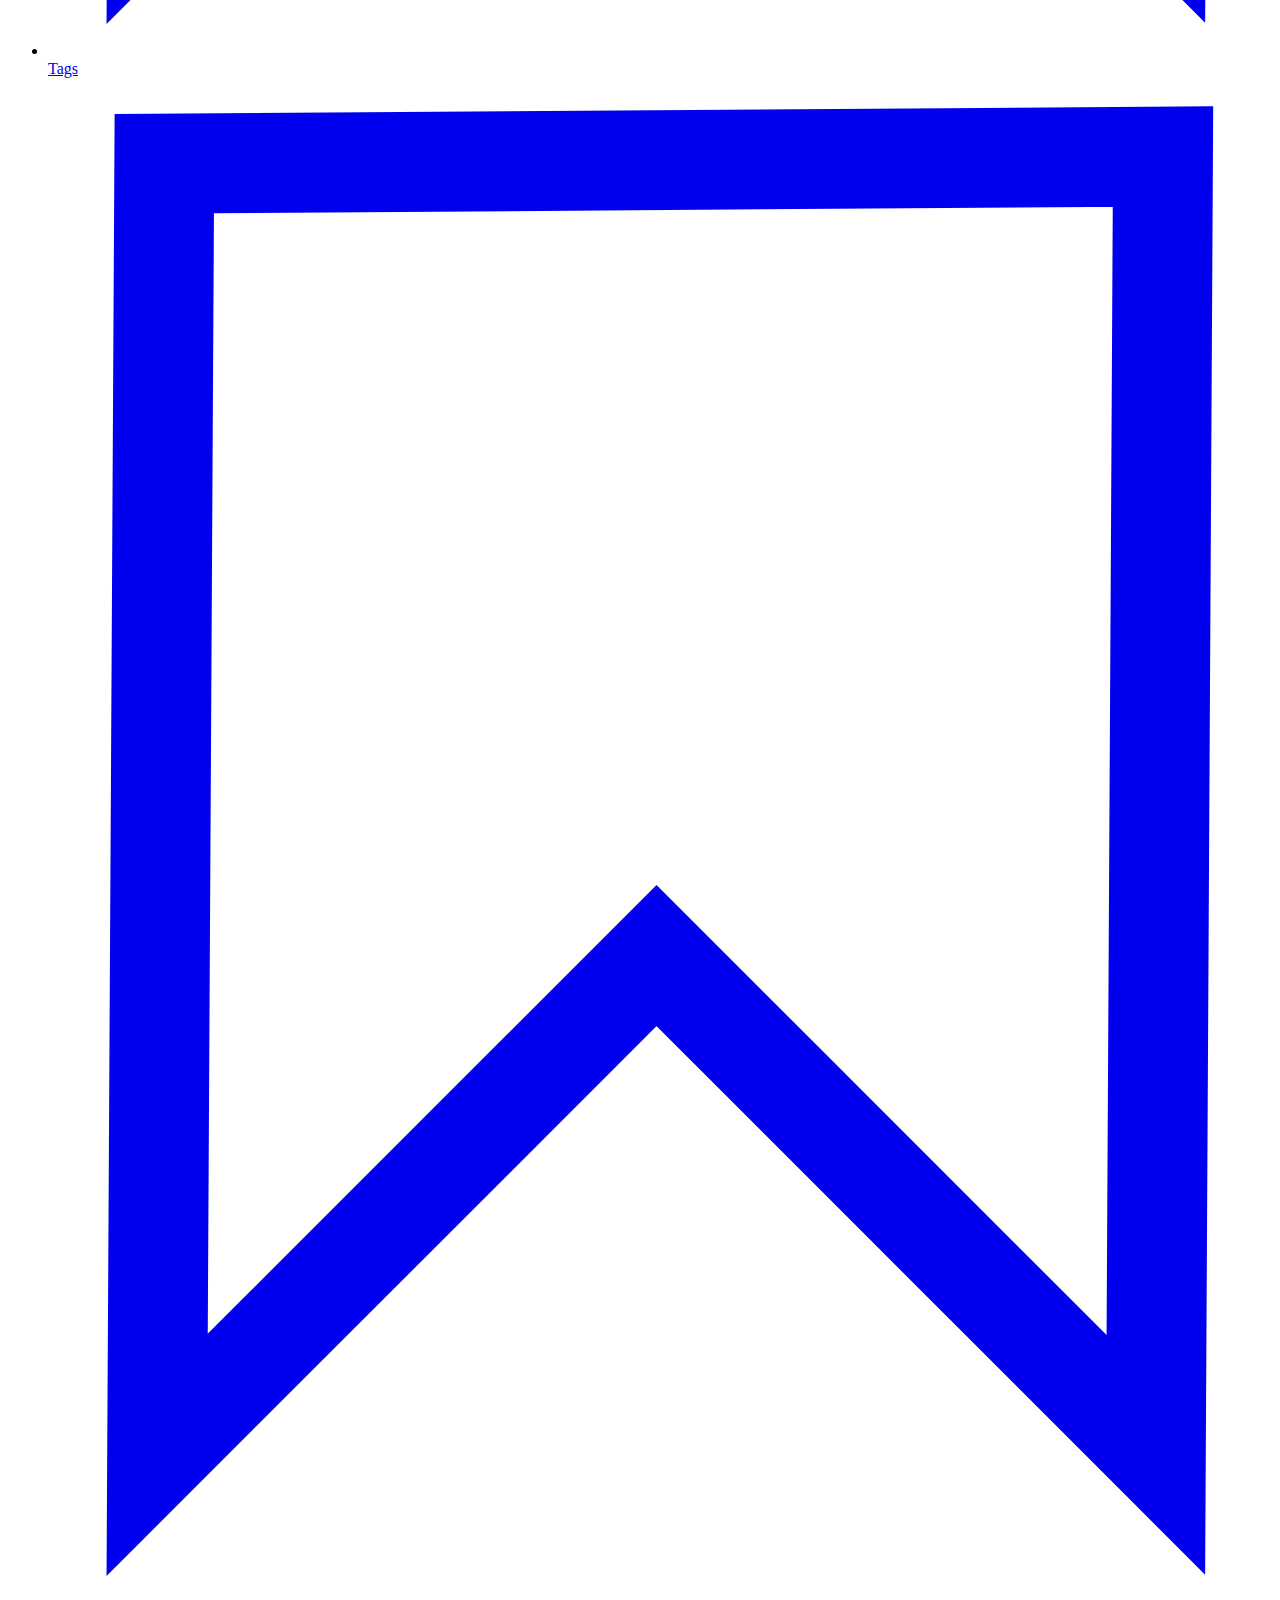
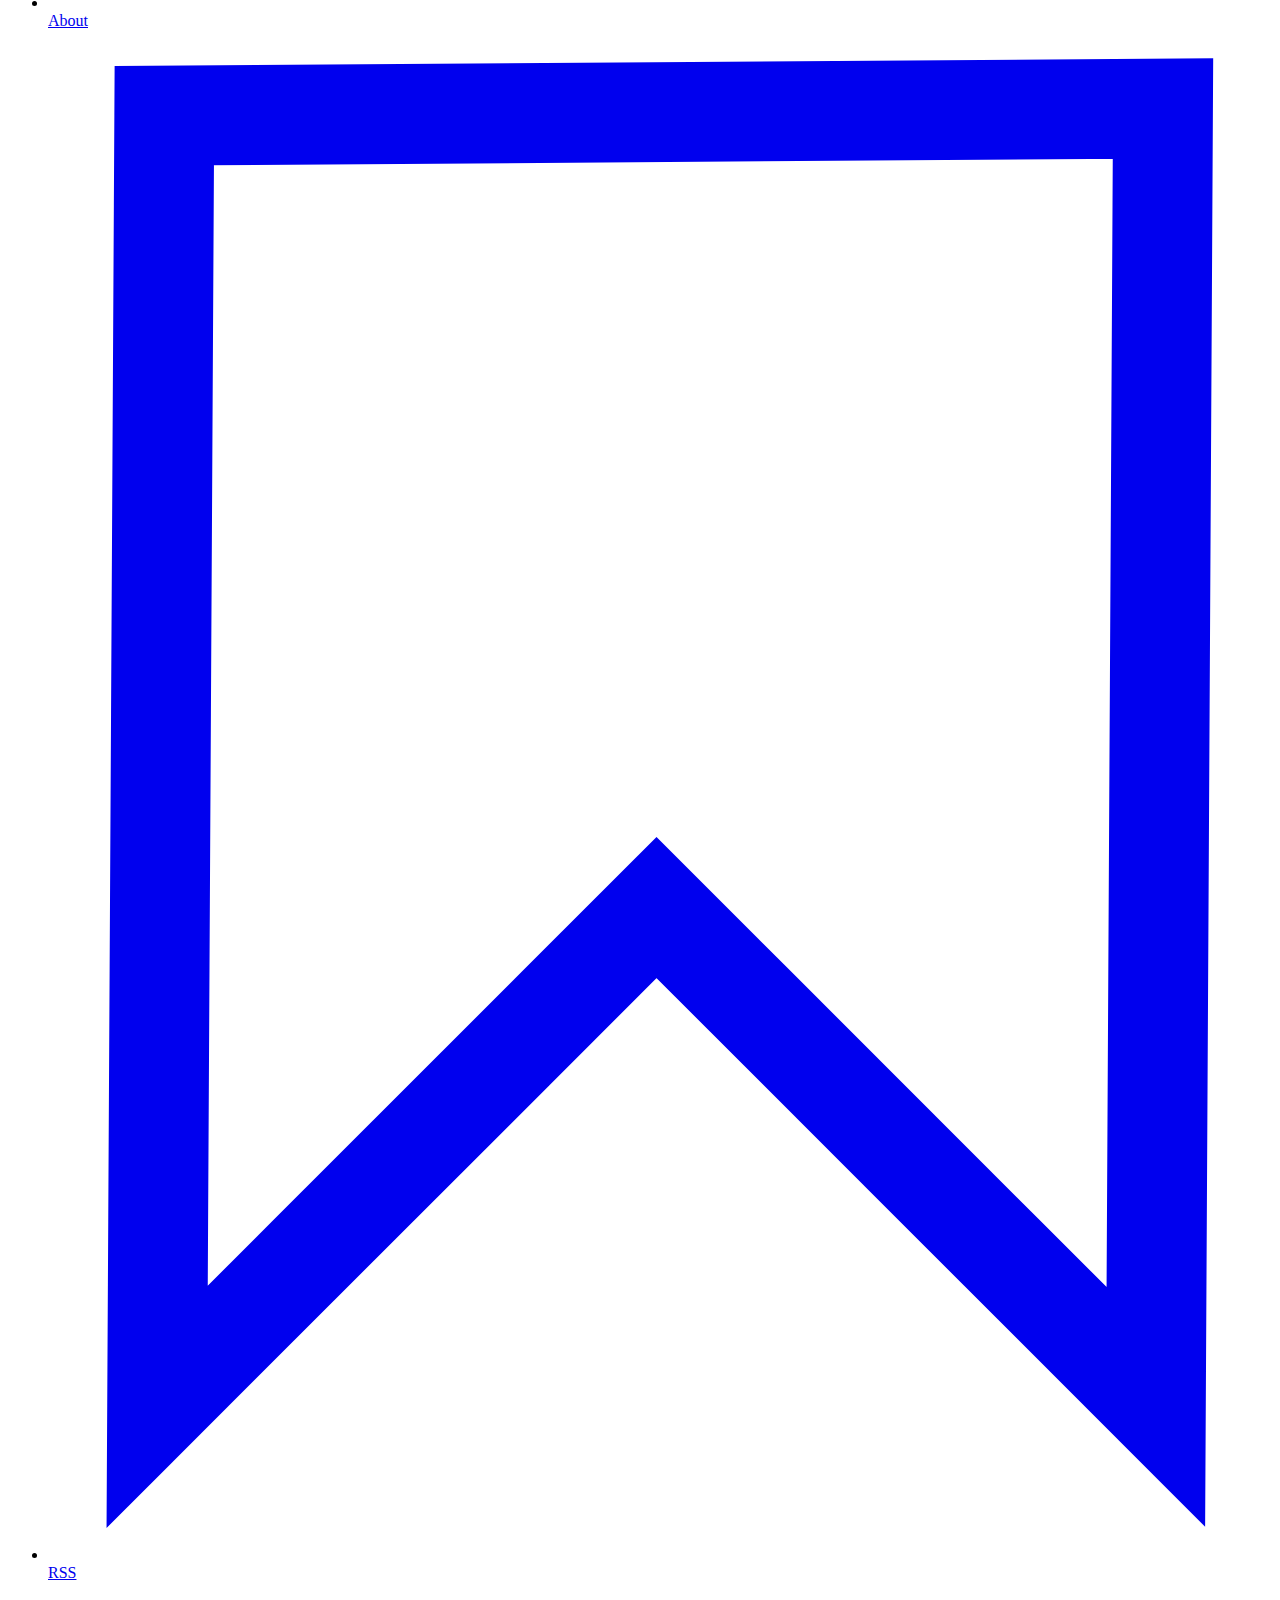
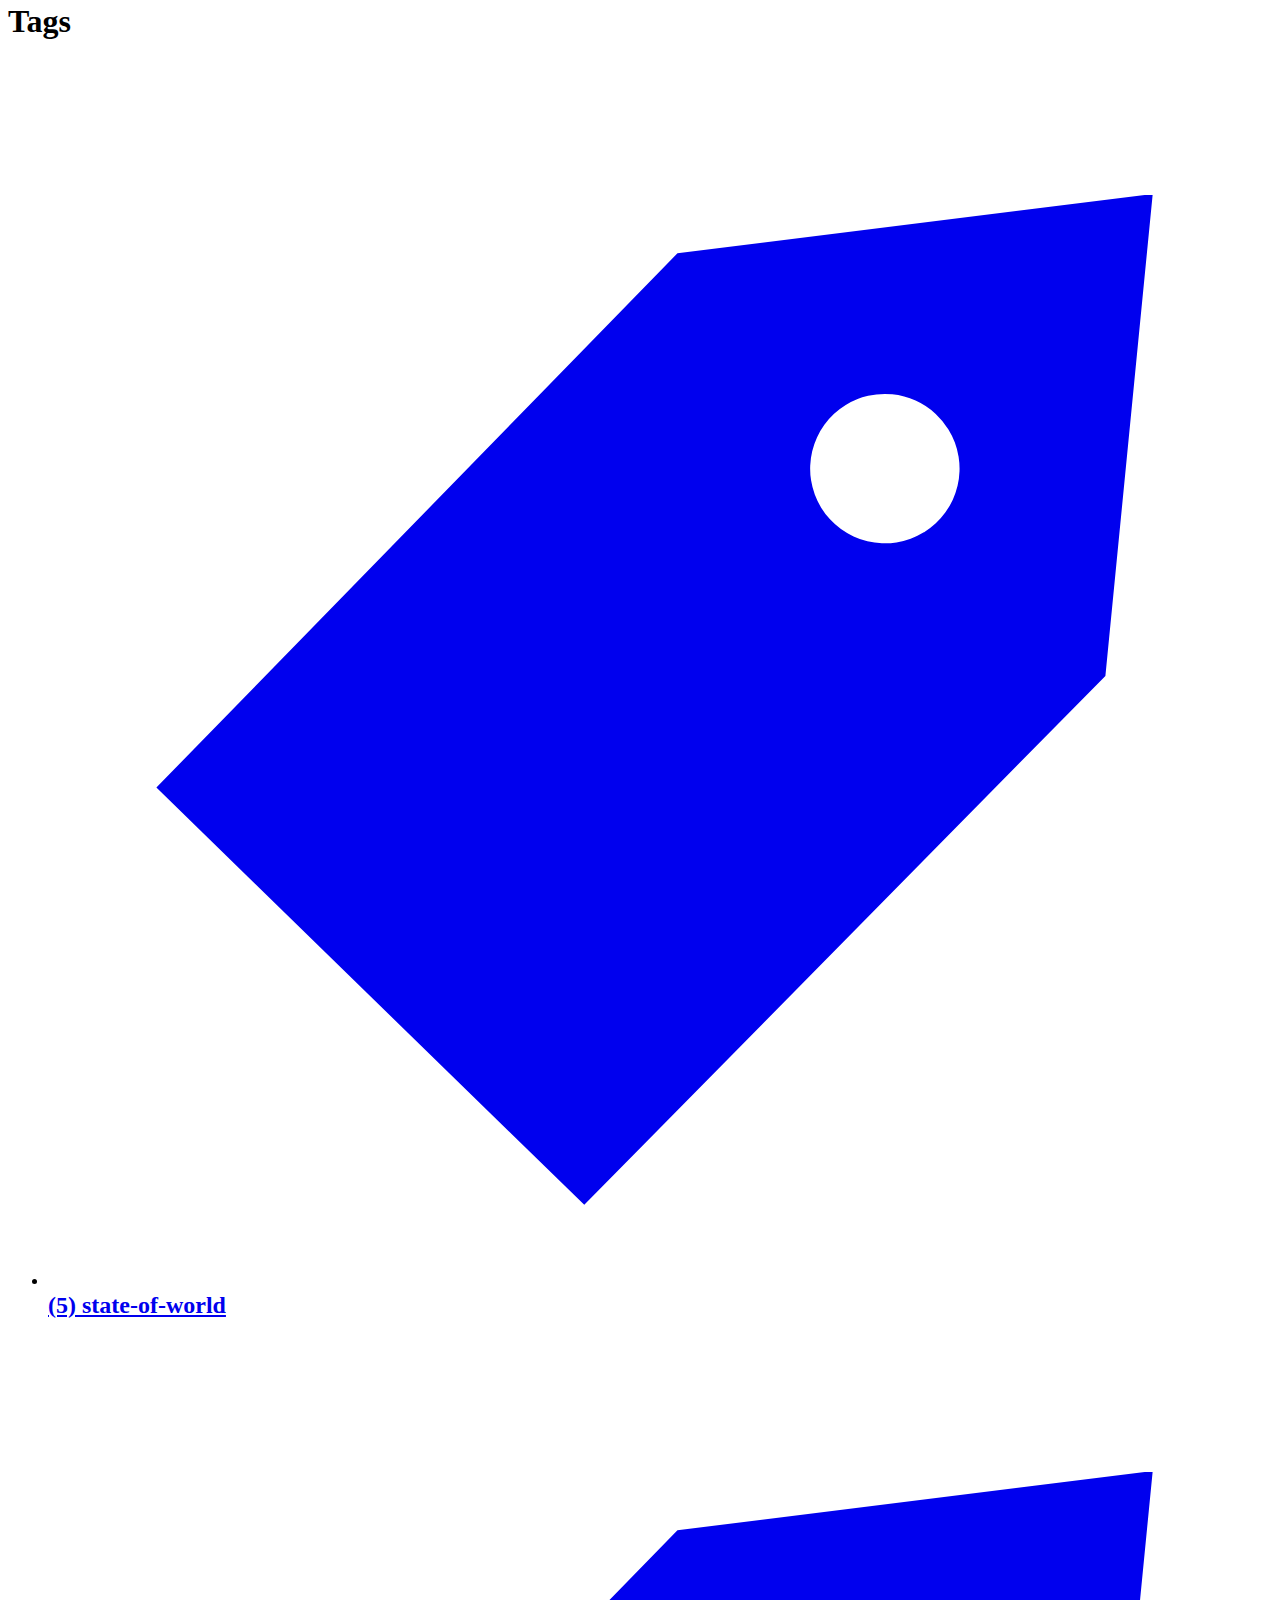
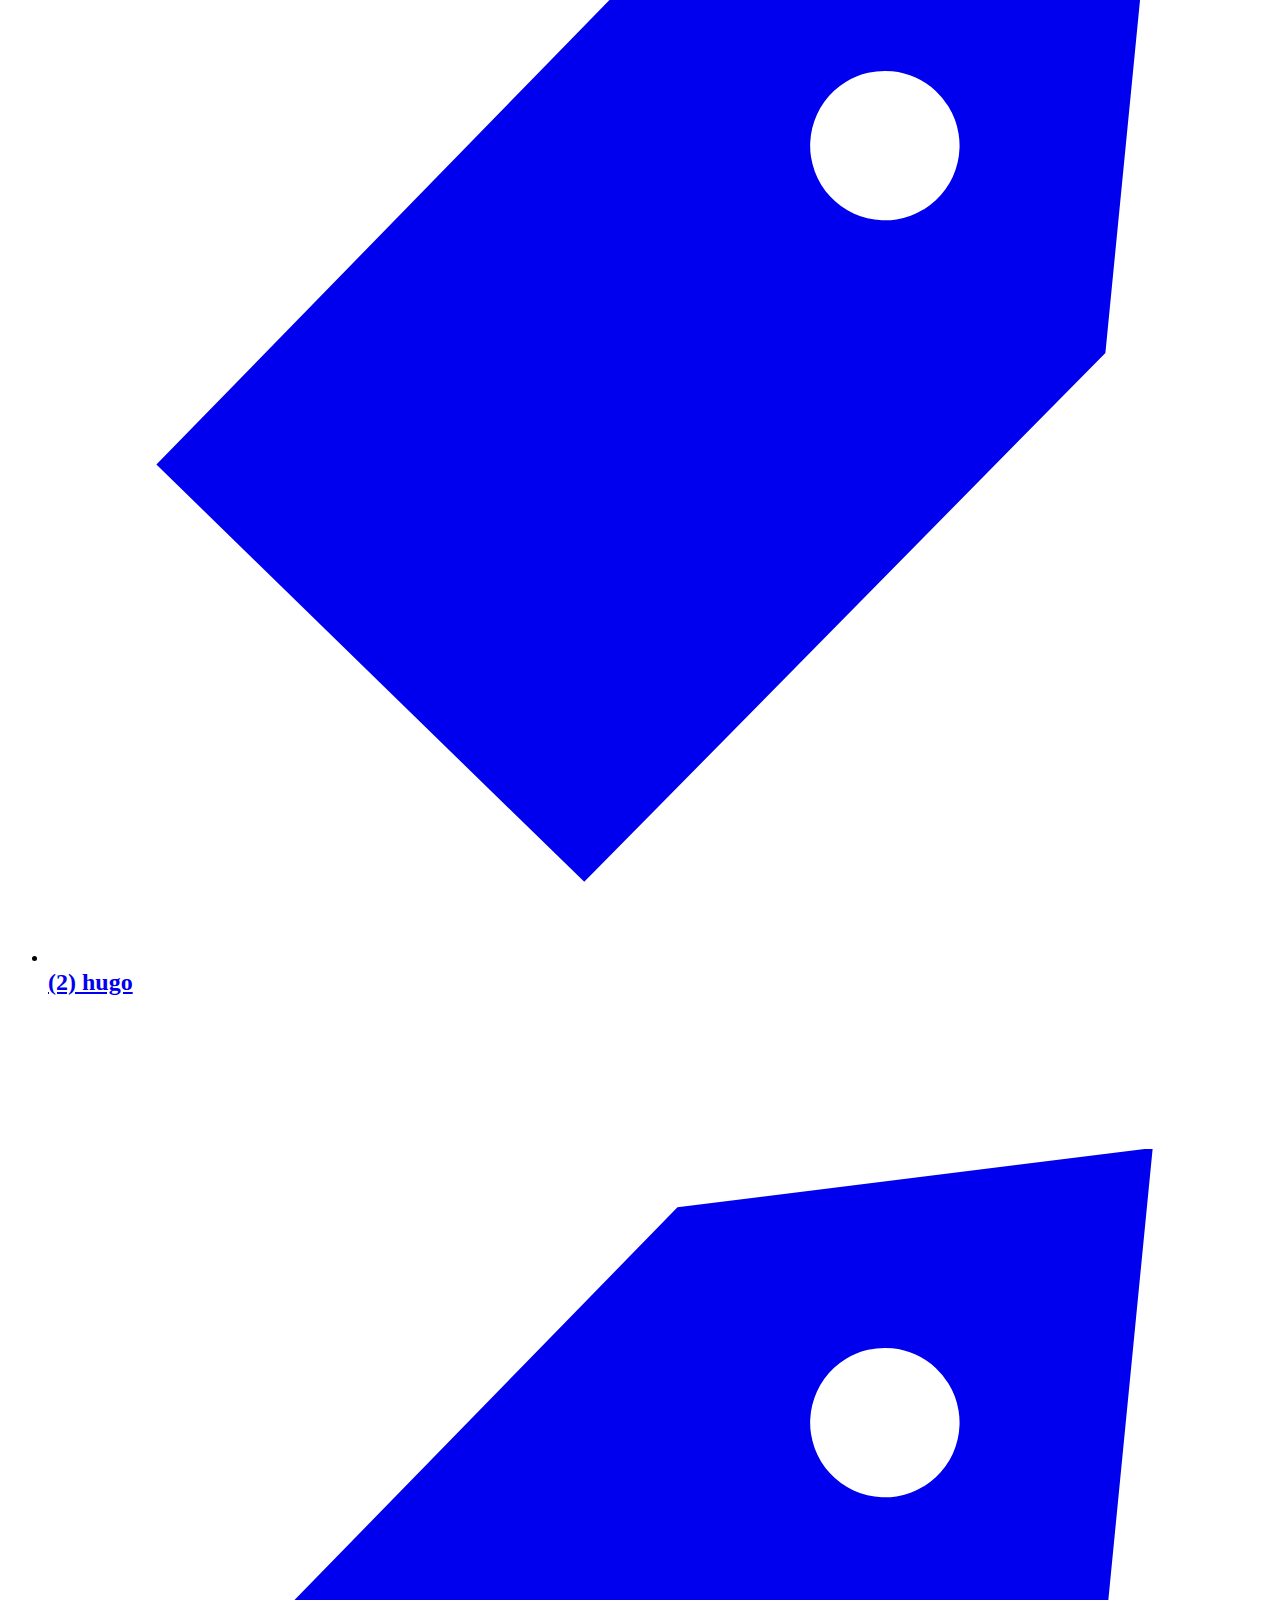
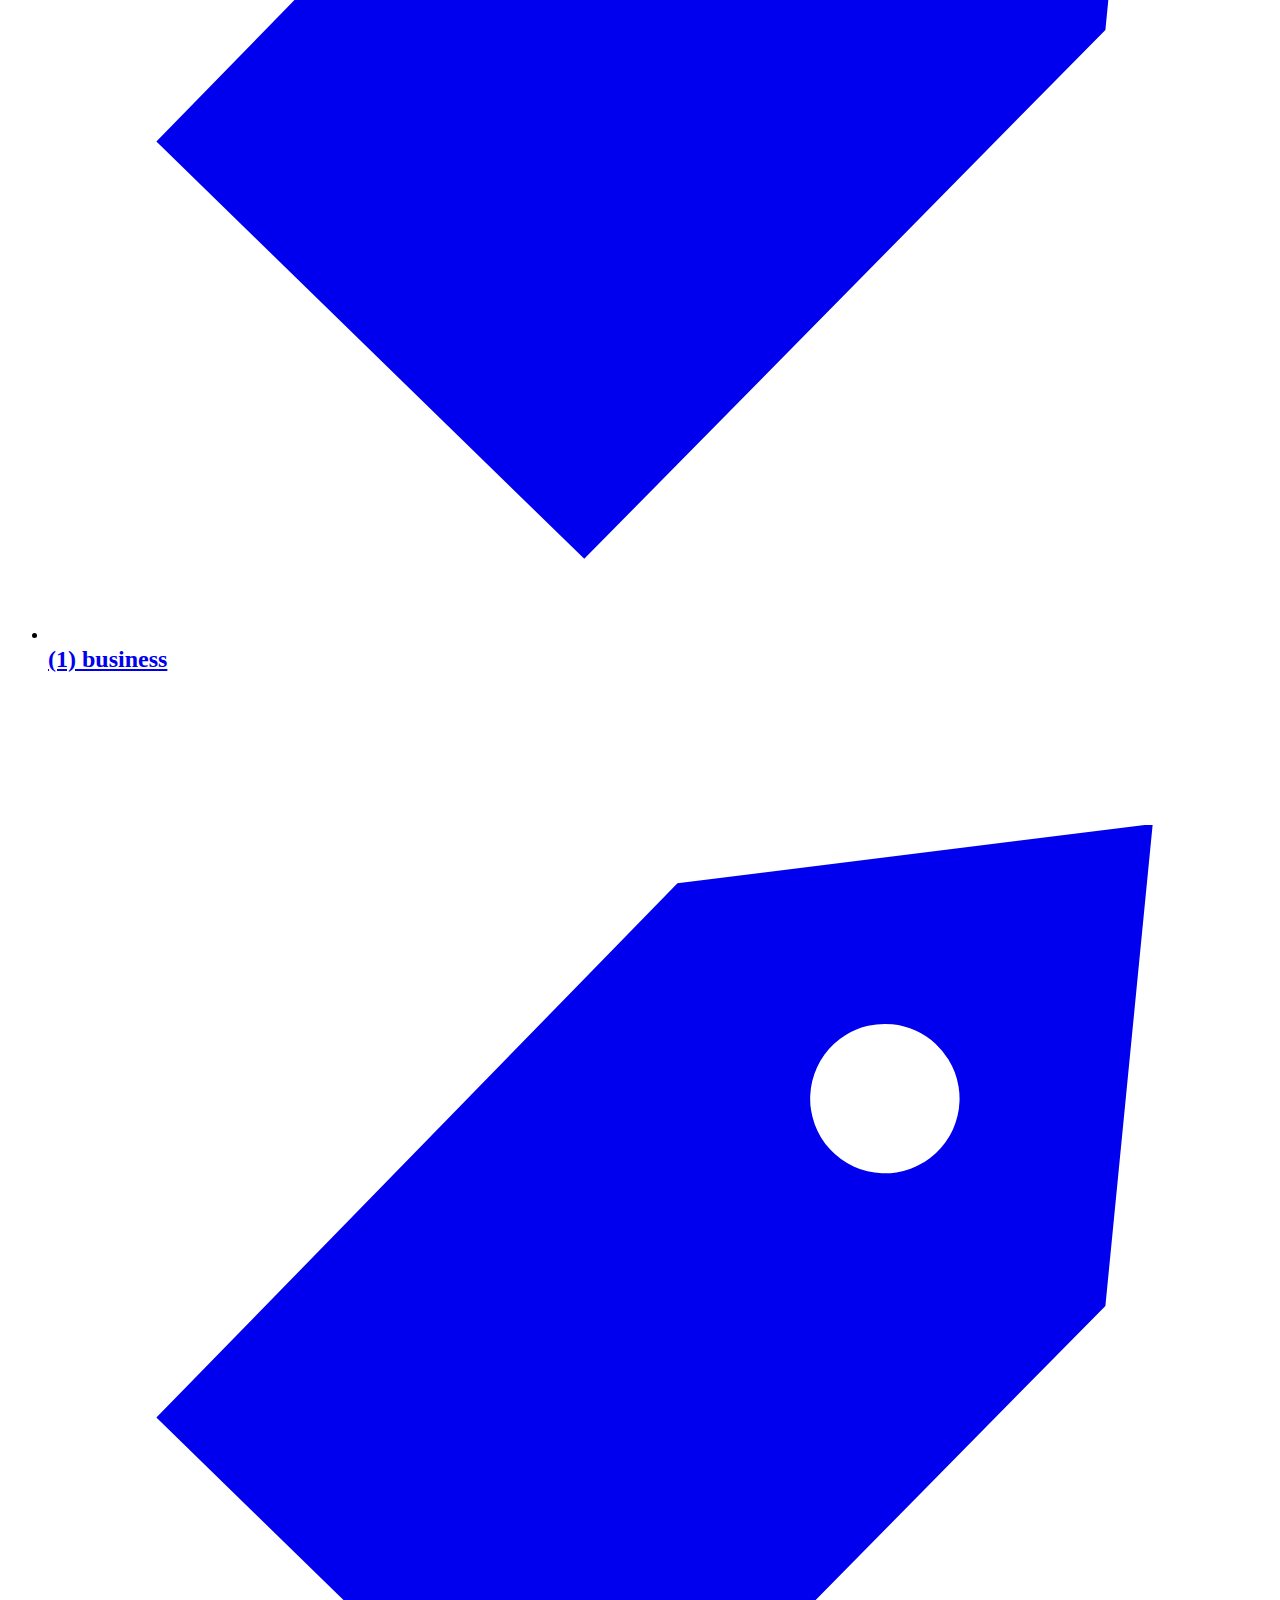
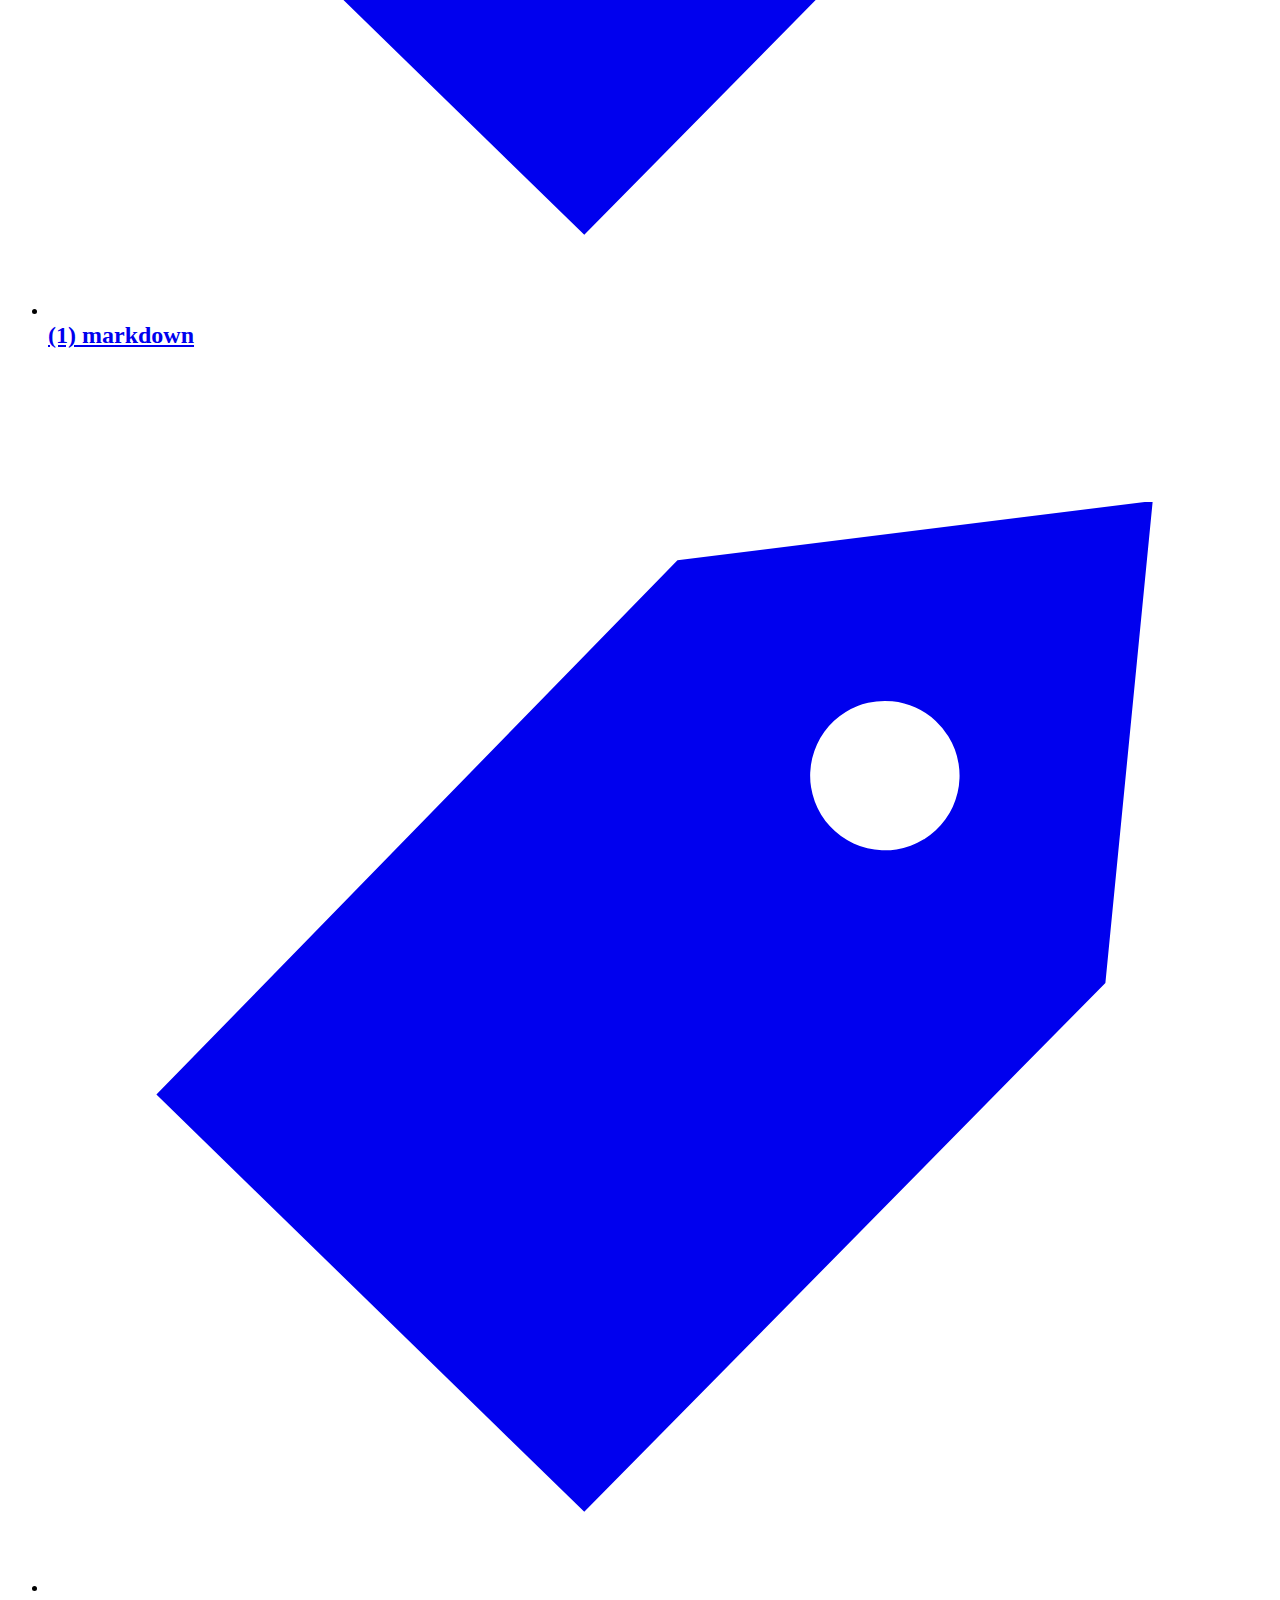
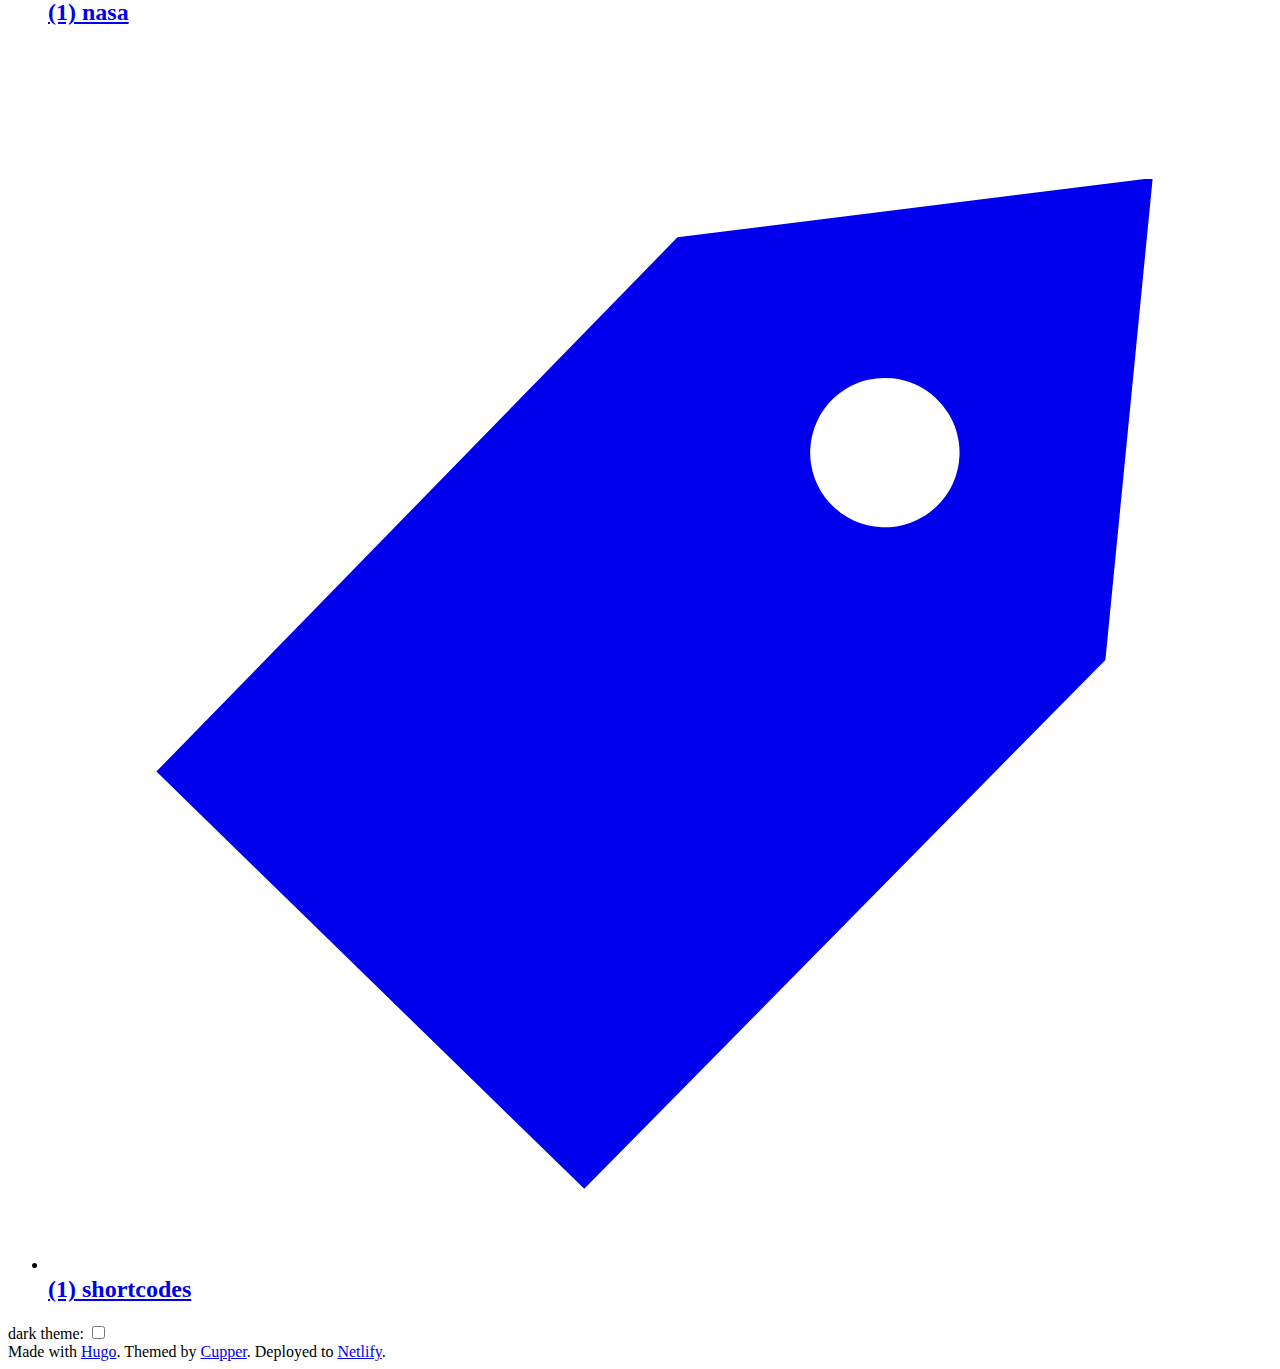
==== commit 34917a46: "removes references" ====
--- a/public/tags/index.html
+++ b/public/tags/index.html
@@ -227,6 +227,96 @@
     <ul class="patterns-list">
       
       
+        
+        
+        
+        <li>
+          <h2>
+            <a href="https://example.com/tags/state-of-world/">
+              <svg class="tag-icon" aria-hidden="true" viewBox="0 0 177.16535 177.16535" focusable="false">
+                <use xlink:href="#tag"></use>
+              </svg>
+              (5) state-of-world
+            </a>
+          </h2>
+        </li>
+        
+      
+        
+        
+        
+        <li>
+          <h2>
+            <a href="https://example.com/tags/hugo/">
+              <svg class="tag-icon" aria-hidden="true" viewBox="0 0 177.16535 177.16535" focusable="false">
+                <use xlink:href="#tag"></use>
+              </svg>
+              (2) hugo
+            </a>
+          </h2>
+        </li>
+        
+      
+        
+        
+        
+        <li>
+          <h2>
+            <a href="https://example.com/tags/business/">
+              <svg class="tag-icon" aria-hidden="true" viewBox="0 0 177.16535 177.16535" focusable="false">
+                <use xlink:href="#tag"></use>
+              </svg>
+              (1) business
+            </a>
+          </h2>
+        </li>
+        
+      
+        
+        
+        
+        <li>
+          <h2>
+            <a href="https://example.com/tags/markdown/">
+              <svg class="tag-icon" aria-hidden="true" viewBox="0 0 177.16535 177.16535" focusable="false">
+                <use xlink:href="#tag"></use>
+              </svg>
+              (1) markdown
+            </a>
+          </h2>
+        </li>
+        
+      
+        
+        
+        
+        <li>
+          <h2>
+            <a href="https://example.com/tags/nasa/">
+              <svg class="tag-icon" aria-hidden="true" viewBox="0 0 177.16535 177.16535" focusable="false">
+                <use xlink:href="#tag"></use>
+              </svg>
+              (1) nasa
+            </a>
+          </h2>
+        </li>
+        
+      
+        
+        
+        
+        <li>
+          <h2>
+            <a href="https://example.com/tags/shortcodes/">
+              <svg class="tag-icon" aria-hidden="true" viewBox="0 0 177.16535 177.16535" focusable="false">
+                <use xlink:href="#tag"></use>
+              </svg>
+              (1) shortcodes
+            </a>
+          </h2>
+        </li>
+        
+      
     </ul>
   </main>
 
